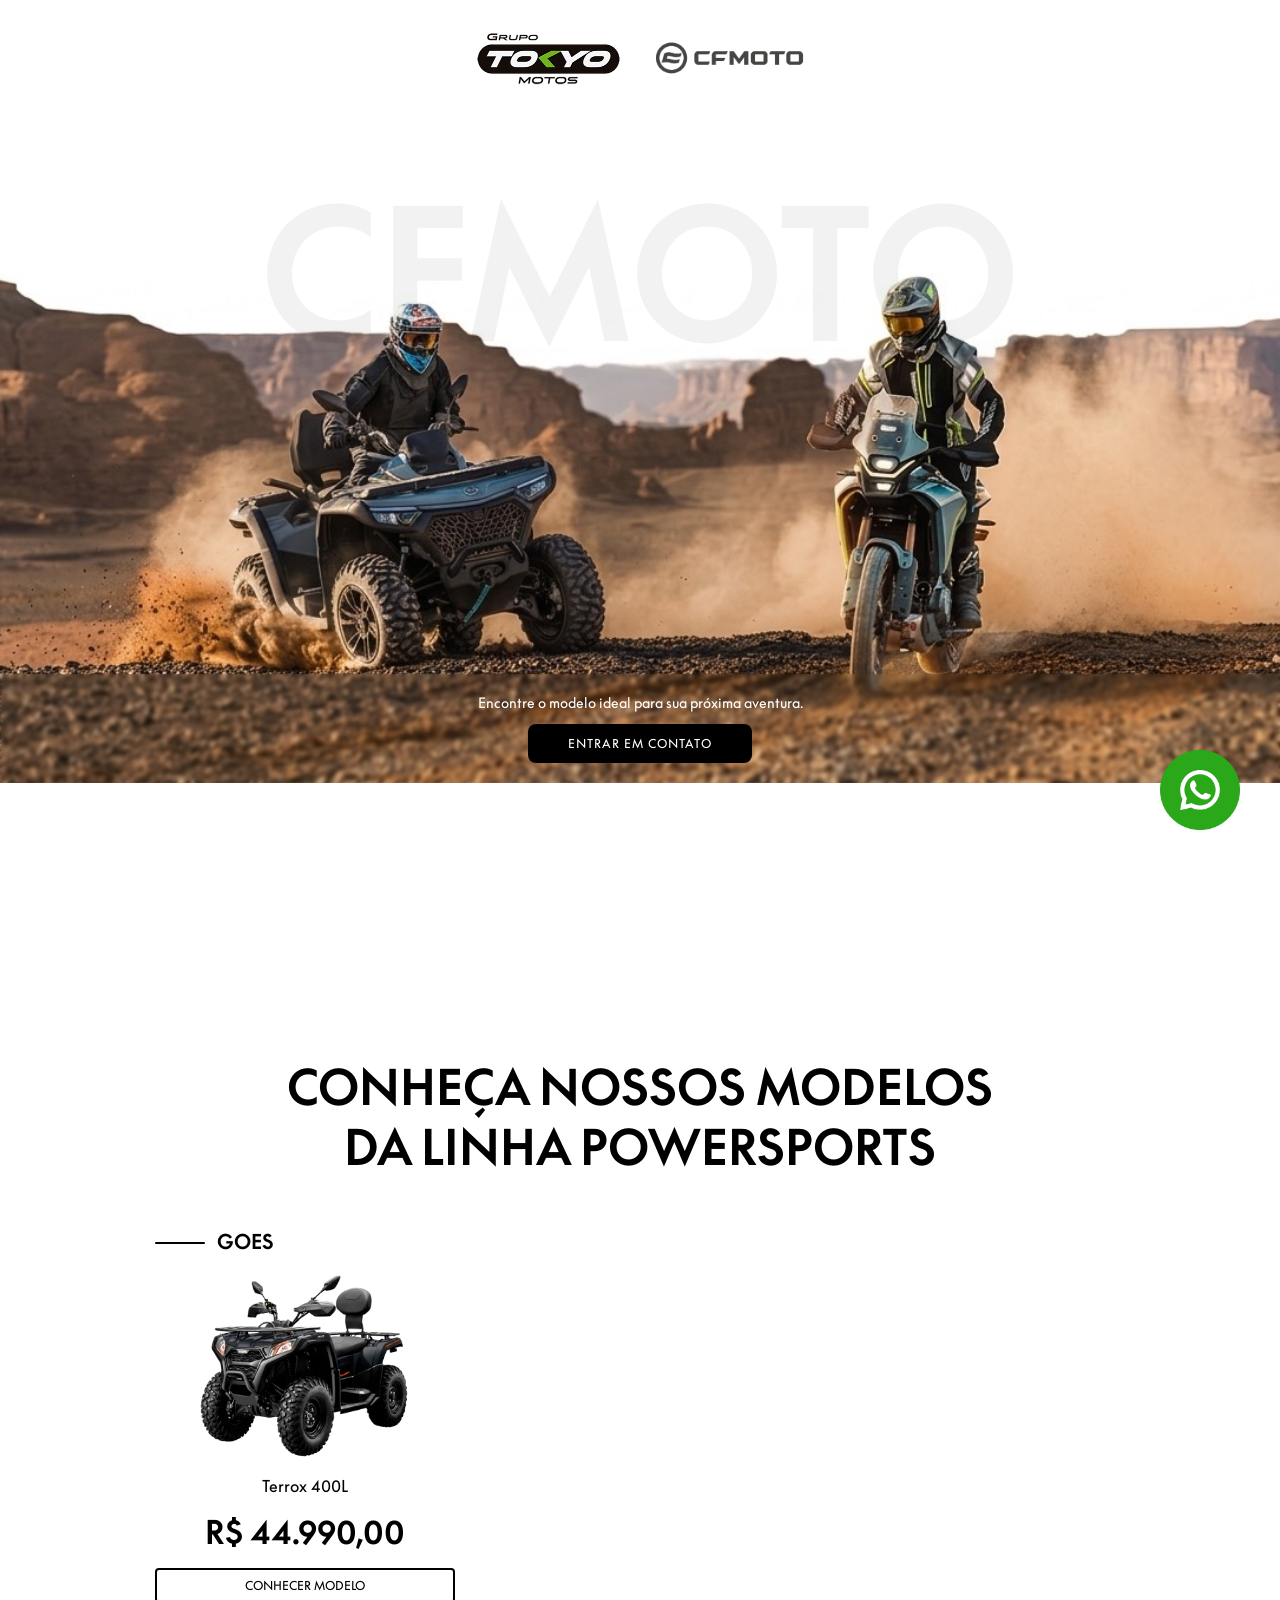
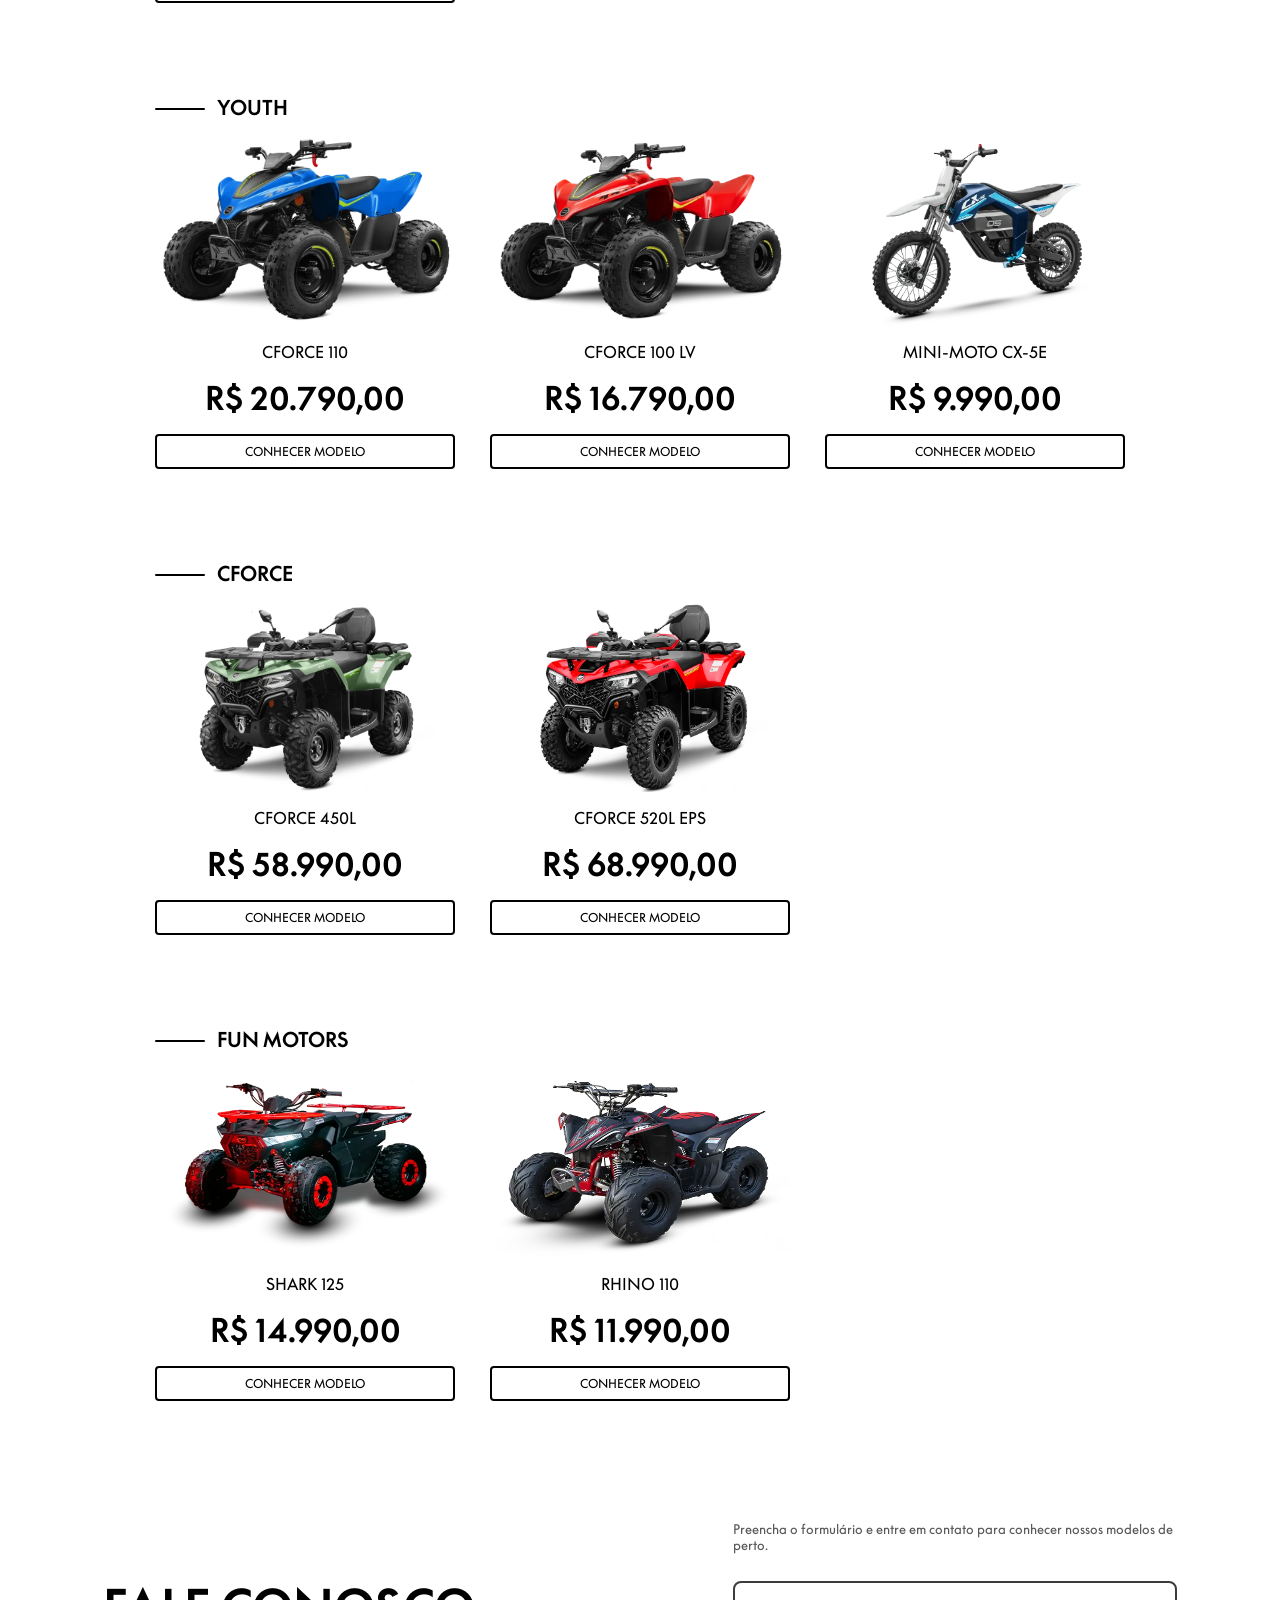
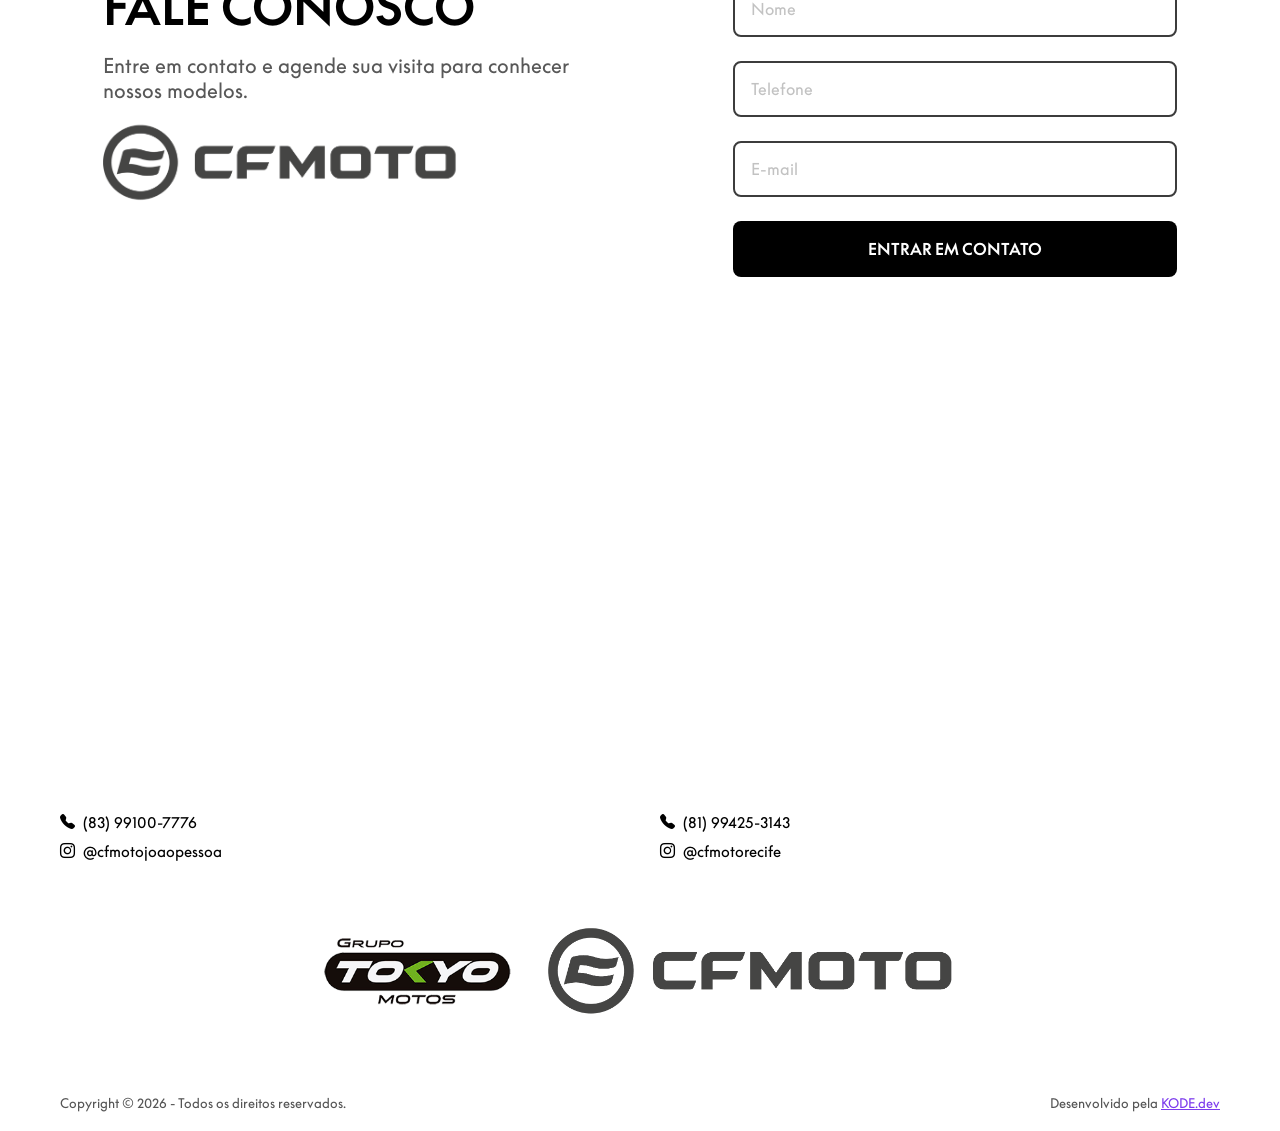
==== index.html @ 8c0ca0eb "fix(section-veiculo): Correção dos id dos veículos no HTML e no JS" ====
<!DOCTYPE html>
<html lang="pt-br">

<head>
  <meta charset="UTF-8">
  <meta name="viewport" content="width=device-width, initial-scale=1.0">
  <title>CFMoto</title>
  
  <link rel="icon" type="image/png" href="assets/favicon/favicon.png">

  <!-- CSS -->
  <link rel="stylesheet" href="css/style.css">

  <!-- Bootstrap Icons -->
  <link rel="stylesheet" href="https://cdn.jsdelivr.net/npm/bootstrap-icons@1.13.1/font/bootstrap-icons.min.css">

  <!-- JS -->
  <script type="module" src="js/index.js" defer></script>
  <script src="https://code.jquery.com/jquery-3.7.1.min.js" defer></script>
  <script src="https://cdnjs.cloudflare.com/ajax/libs/jquery.mask/1.14.16/jquery.mask.min.js" defer></script>
</head>

<body>

  <header class="header">
    <img src="assets/img/logos/grupotokyo-logo.png" alt="Logo do Grupo Tokyo">
    <img src="assets/img/logos/cfmotos-logo.png" alt="Logo da CFMOTO">
  </header>

  <main>
    <!-- Section - Hero -->
    <section class="banner">
      <div class="content">
        <!-- Hero - Titulo -->
        <h1 class="background-text">CFMOTO</h1>

        <!-- Hero - Imagem -->
        <div class="vehicles">
          <img src="assets/img/section-hero/heroBackground.png" alt="Veículos CFMOTO">
        </div>

        <!-- Hero - CTA -->
        <div class="infos">
          <p class="description">Encontre o modelo ideal para sua próxima aventura.</p>

          <a href="#ctt"><button class="btn">ENTRAR EM CONTATO</button></a>
        </div>
      </div>
    </section>

    <!-- Section - Veículos  -->
    <section class="sectionVeiculos">
      <!-- Título da section -->
      <h1 class="sectionVeiculosTitulo">CONHEÇA NOSSOS MODELOS DA LINHA POWERSPORTS</h1>

      <!-- Container com os veículos da section -->
      <div class="veiculosContainer">

        <!-- Modelos - Goes -->
        <div class="veiculosContent">
          <h2 class="sectionVeiculosSubTitulo">Goes</h2>

          <div class="veiculos">
            <!-- Item 1 -->
            <article class="veiculo">
              <img src="assets/img/section-veiculos/modelos-goes/TERROX-400L.png" class="veiculoImg" alt="Modelo terrox 400L">
              <h3>Terrox 400L</h3>
              <p>R$ 44.990,00</p>

              <button class="btn-bordaPreta" data-id="1">Conhecer Modelo</button>
            </article>
          </div>
        </div>

        <!-- Modelos - Youth -->
        <div class="veiculosContent">
          <h2 class="sectionVeiculosSubTitulo">Youth</h2>

          <div class="veiculos">
            <!-- Item 1 -->
            <article class="veiculo">
              <img src="assets/img/section-veiculos/modelos-youth/CFORCE-110.png" class="veiculoImg" alt="Modelo CFORCE 110">
              <h3>CFORCE 110</h3>
              <p>R$ 20.790,00</p>

              <button class="btn-bordaPreta" data-id="2">Conhecer Modelo</button>
            </article>

            <!-- Item 2 -->
            <article class="veiculo">
              <img src="assets/img/section-veiculos/modelos-youth/CFORCE-110LV.png" class="veiculoImg" alt="Modelo CFORCE 110 LV">
              <h3>CFORCE 100 LV</h3>
              <p>R$ 16.790,00</p>

              <button class="btn-bordaPreta" data-id="3">Conhecer Modelo</button>
            </article>

            <!-- Item 3 -->
            <article class="veiculo">
              <img src="assets/img/section-veiculos/modelos-youth/MINI-MOTO-CX-5E.webp" class="veiculoImg" alt="Modelo MINI-MOTO CX-5E">
              <h3>MINI-MOTO CX-5E</h3>
              <p>R$ 9.990,00</p>

              <button class="btn-bordaPreta" data-id="4">Conhecer Modelo</button>
            </article>
          </div>
        </div>

        <!-- Modelos - Cforce -->
        <div class="veiculosContent">
          <h2 class="sectionVeiculosSubTitulo">cforce</h2>

          <div class="veiculos">
            <!-- Item 1 -->
            <article class="veiculo">
              <img src="assets/img/section-veiculos/modelos-cforce/CFORCE-450L.png" class="veiculoImg" alt="Modelo Cforce 450L">
              <h3>CFORCE 450L</h3>
              <p>R$ 58.990,00</p>

              <button class="btn-bordaPreta" data-id="5">Conhecer Modelo</button>
            </article>

            <!-- Item 2 -->
            <article class="veiculo">
              <img src="assets/img/section-veiculos/modelos-cforce/CFORCE-520l.png" class="veiculoImg" alt="Modelo CFORCE 520L EPS">
              <h3>CFORCE 520L EPS</h3>
              <p>R$ 68.990,00</p>

              <button class="btn-bordaPreta" data-id="6">Conhecer Modelo</button>
            </article>
          </div>
        </div>

        <!-- Modelos - Fun Motors -->
        <div class="veiculosContent">
          <h2 class="sectionVeiculosSubTitulo">Fun Motors</h2>

          <div class="veiculos">
            <!-- Item 1 -->
            <article class="veiculo">
              <img src="assets/img/section-veiculos/modelos-funMotors/SHARK-125.png" class="veiculoImg" alt="Modelo Shark 125">
              <h3>SHARK 125</h3>
              <p>R$ 14.990,00</p>

              <button class="btn-bordaPreta" data-id="7">Conhecer Modelo</button>
            </article>

            <!-- Item 2 -->
            <article class="veiculo">
              <img src="assets/img/section-veiculos/modelos-funMotors/RHINO-110.png" class="veiculoImg" alt="Modelo Rhino 110">
              <h3>RHINO 110</h3>
              <p>R$ 11.990,00</p>

              <button class="btn-bordaPreta" data-id="8">Conhecer Modelo</button>
            </article>
          </div>
        </div>
      </div>
    </section>

    <!-- Fundo escurece e aparece o modal -->
    <div id="modalFundoEscuro">
      <!-- Modal -->
      <div class="veiculosModal" role="dialog" aria-modal="true" aria-labelledby="modal-title">
        <!-- Fechar Modal -->
        <i class="modalIconFechar bi bi-x-lg"></i>

        <!-- Nome do modelo -->
        <h1 class="modalTitulo">NOME DO MODELO</h1>

        <!-- Imagem do modelo -->
        <img src="#" class="modalImg" alt="Modelo do veículo">

        <!-- Características do modelo -->
        <div class="modalInformacoes">
          <h2 class="modalSubTitulo">Características do modelo:</h2>
          <p class="modalParagrafo">DESCRIÇÃO DO MODELO</p>
        </div>

        <!-- Destaques do modelo -->
        <div class="modalInformacoes">
          <h2 class="modalSubTitulo">Destaques do modelo:</h2>
          <ul class="modalLista">
            <li class="modalListaItem"><i class="bi bi-check-square"></i>Destaque 1</li>
            <li class="modalListaItem"><i class="bi bi-check-square"></i>Destaque 2</li>
            <li class="modalListaItem"><i class="bi bi-check-square"></i>Destaque 3</li>
          </ul>
        </div>

        <!-- Botão para o whatsapp -->
        <button class="btn-bordaAzulCiano">fiquei interessado !!</button>
      </div>
    </div>

    <!-- Section - Contato -->
    <section class="contato" id="ctt">
      <div class="contato-informacoes">
        <h2>FALE CONOSCO</h2>
        <p>Entre em contato e agende sua visita para conhecer nossos modelos.</p>
        <img src="assets/img/logos/cfmotos-logo.png" alt="Logo-Cfmoto">
      </div>
      <div class="formulario-contato">
        <p>Preencha o formulário e entre em contato para conhecer nossos modelos de perto.</p>
        <form action="">
          <input type="text" name="nome" id="nome" minlength="5" maxlength="40" placeholder="Nome" required>
          <input type="text" name="telefone" id="telefone" minlength="15" maxlength="15" placeholder="Telefone" required>
          <input type="email" name="email" id="email" placeholder="E-mail" required>
          <button>ENTRAR EM CONTATO</button>
        </form>
      </div>
    </section>
  </main>

  <footer class="footer">
    <a href="https://wa.me/5581994253143?text=Olá!%20Vim%20pelo%20site%20e%20tenho%20interesse%20em%20um%20modelo.%20Poderia%20me%20passar%20mais%20detalhes%20e%20valores%3F" target="_blank"><img src="assets/icons/whatsapp.png" class="whatsappFlutuante" alt="Fale conosco pelo WhatsApp"></a>

    <!-- Mapas + Contatos -->
    <div class="maps-row">
      <!-- Unidade João Pessoa -->
      <div class="map-block">
        <div class="map-img">
          <iframe src="https://www.google.com/maps/embed?pb=!1m18!1m12!1m3!1d3959.0042202886775!2d-34.8732002!3d-7.125506199999999!2m3!1f0!2f0!3f0!3m2!1i1024!2i768!4f13.1!3m3!1m2!1s0x7ace936b4447abb%3A0x93edf8cb0f0692ea!2sCFMOTO%20Jo%C3%A3o%20Pessoa%20%7C%20Grupo%20Tokyo!5e0!3m2!1spt-BR!2sbr!4v1777389022414!5m2!1spt-BR!2sbr" width="600" height="450" style="border: 0" allowfullscreen="" loading="lazy" referrerpolicy="no-referrer-when-downgrade">
          </iframe>
        </div>

        <!-- Informações -->
        <div class="contact-info">
          <!-- Informação - Número de contato -->
          <div class="contact-row">
            <a href="tel:+5583991007776" class="info-link">
              <i class="bi bi-telephone-fill"></i>
              <span>(83) 99100-7776</span>
            </a>
          </div>

          <!-- Informação - Instagram -->
          <div class="contact-row">
            <a href="https://www.instagram.com/cfmotojoaopessoa/" class="info-link" target="_blank" rel="noopener noreferrer">
              <i class="bi bi-instagram"></i>
              <span>@cfmotojoaopessoa</span>
            </a>
          </div>
        </div>
      </div>

      <!-- Unidade Recife -->
      <div class="map-block">
        <div class="map-img">
          <iframe src="https://www.google.com/maps/embed?pb=!1m18!1m12!1m3!1d3949.8602846519316!2d-34.91301370000001!3d-8.1157051!2m3!1f0!2f0!3f0!3m2!1i1024!2i768!4f13.1!3m3!1m2!1s0x7ab1f0f5ad14b39%3A0xee27e87b3033fa5d!2sCFMOTO%20Recife%20%7C%20Grupo%20Tokyo!5e0!3m2!1spt-BR!2sbr!4v1777389077934!5m2!1spt-BR!2sbr" width="600" height="450" style="border: 0" allowfullscreen="" loading="lazy" referrerpolicy="no-referrer-when-downgrade">
          </iframe>
        </div>

        <!-- Informações -->
        <div class="contact-info">
          <!-- Informação - Número de contato -->
          <div class="contact-row">
            <a href="tel:+558199425-3143" class="info-link">
              <i class="bi bi-telephone-fill"></i>
              <span>(81) 99425-3143</span>
            </a>
          </div>

          <!-- Informação - Instagram -->
          <div class="contact-row">
            <a href="https://www.instagram.com/cfmotorecife/" class="info-link" target="_blank" rel="noopener noreferrer">
              <i class="bi bi-instagram"></i>
              <span>@cfmotorecife</span>
            </a>
          </div>
        </div>
      </div>
    </div>

    <div class="logo-top">
      <a href=""><img src="assets/img/logos/grupotokyo-logo.png" alt="GRUPO TOKYO"></a>

      <a href="#"><img src="assets/img/logos/cfmotos-logo.png" alt="CFMOTO" /></a>
    </div>

    <!-- Barra inferior -->
    <div class="bottom-bar">
      <span class="copyright">Copyright © 2026 - Todos os direitos reservados.</span>
      <div class="kode-wrapper">
        <p class="kode-text">
          Desenvolvido pela
          <a href="https://www.instagram.com/kodeweb.dev/" class="kode-link" target="_blank">
            KODE.dev
          </a>
        </p>
      </div>
    </div>
  </footer>
</body>

</html>
---- css/style.css ----
@import url('arquivoBase.css');

/* CSS - Home */
@import url(home/cssNav/header.css);
@import url(home/cssNav/headerResponsivo.css);
@import url(home/cssHero/hero.css);
@import url(home/cssHero/heroResponsivo.css);
@import url(home/cssVeiculos/defaultVeiculos.css);
@import url(home/cssVeiculos/responsividadeVeiculos.css);
@import url(home/CssSectionContato/defaultSectionContato.css);
@import url(home/cssFooter/defaultFooter.css);
@import url(home/cssFooter/responsividadeFooter.css);
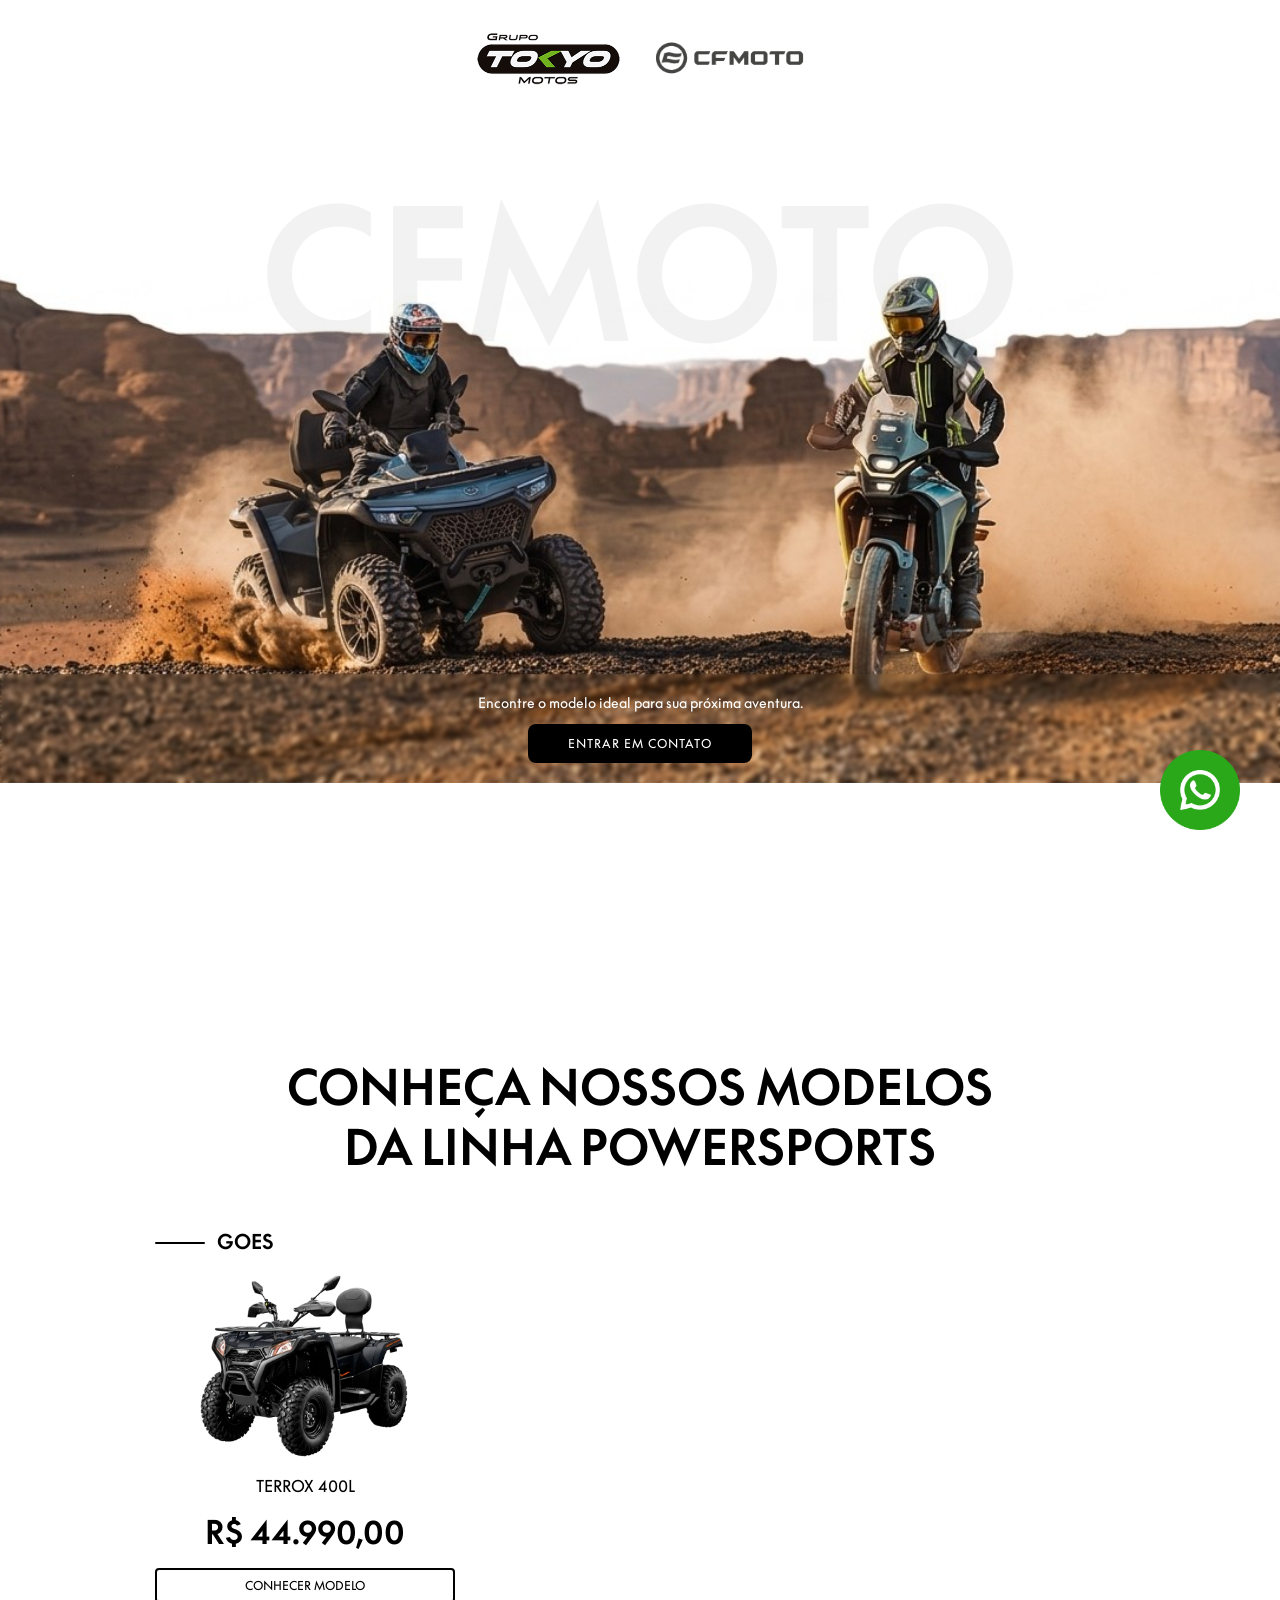
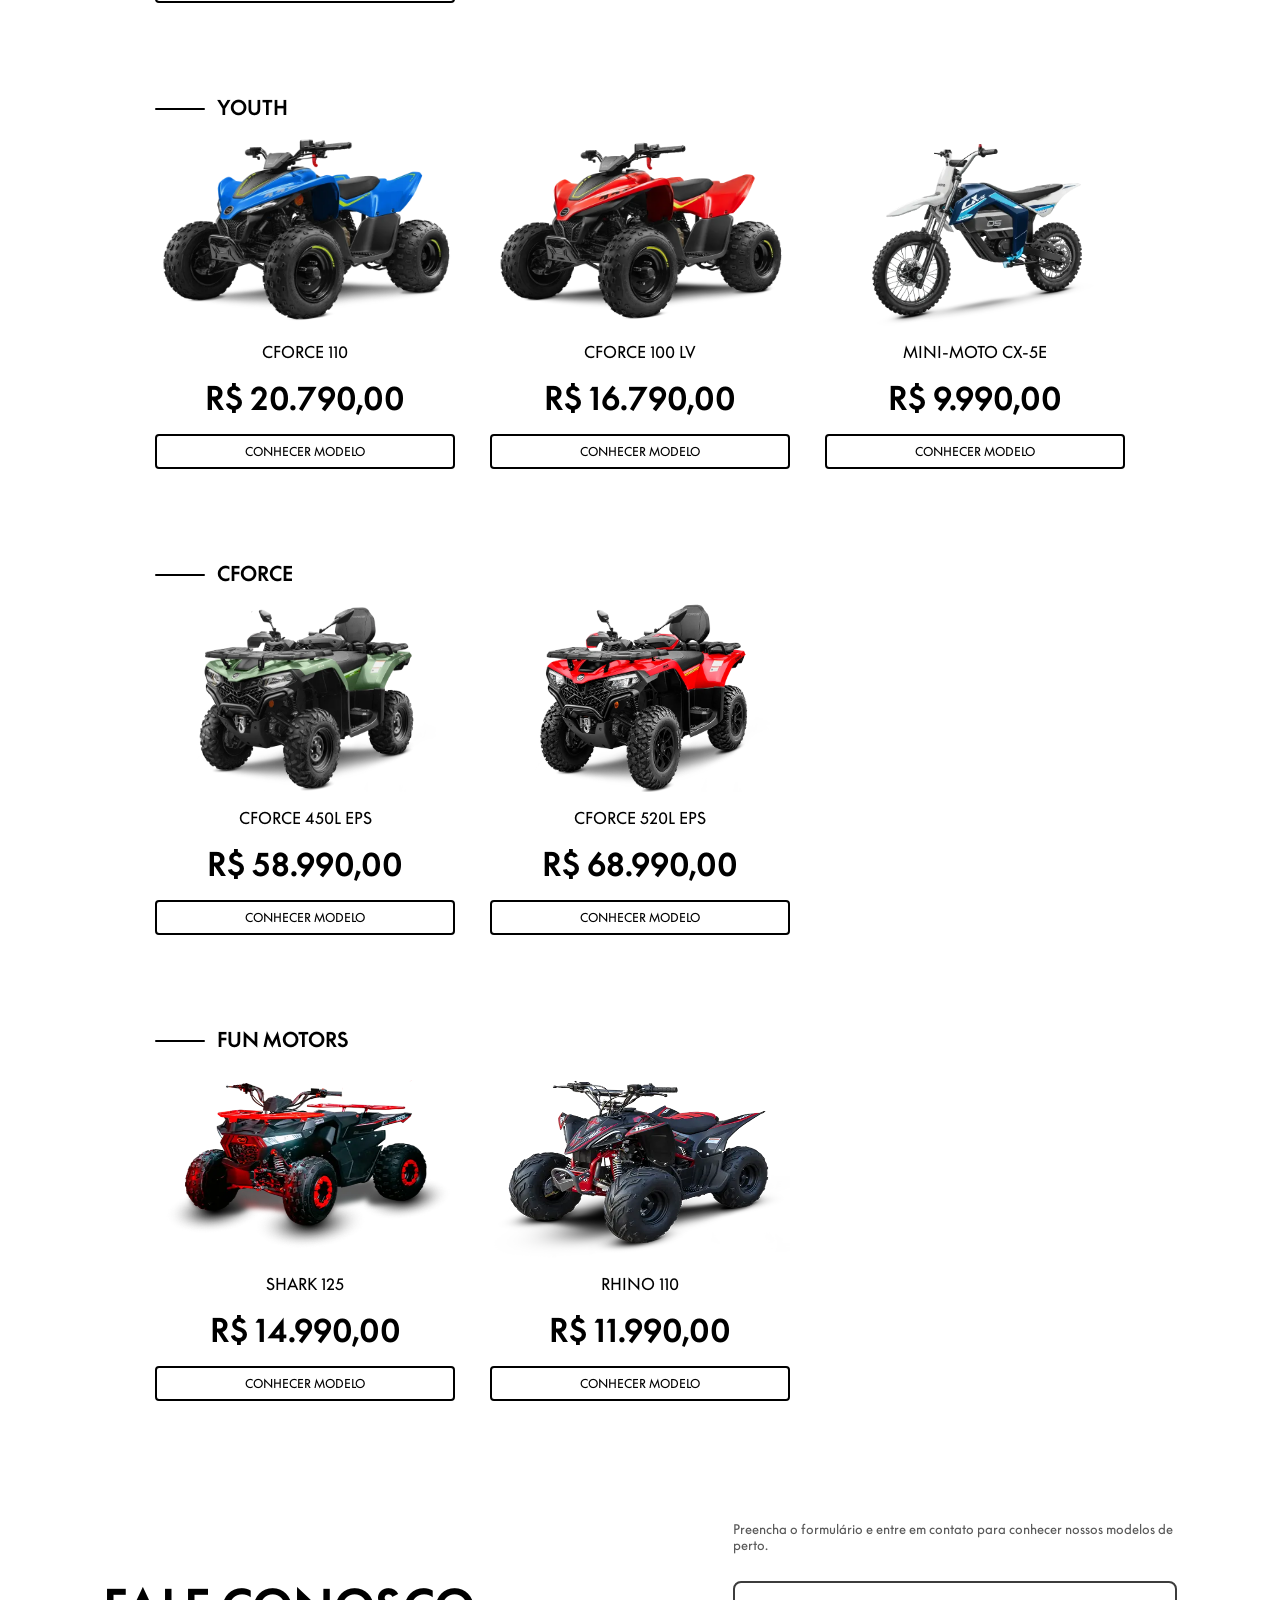
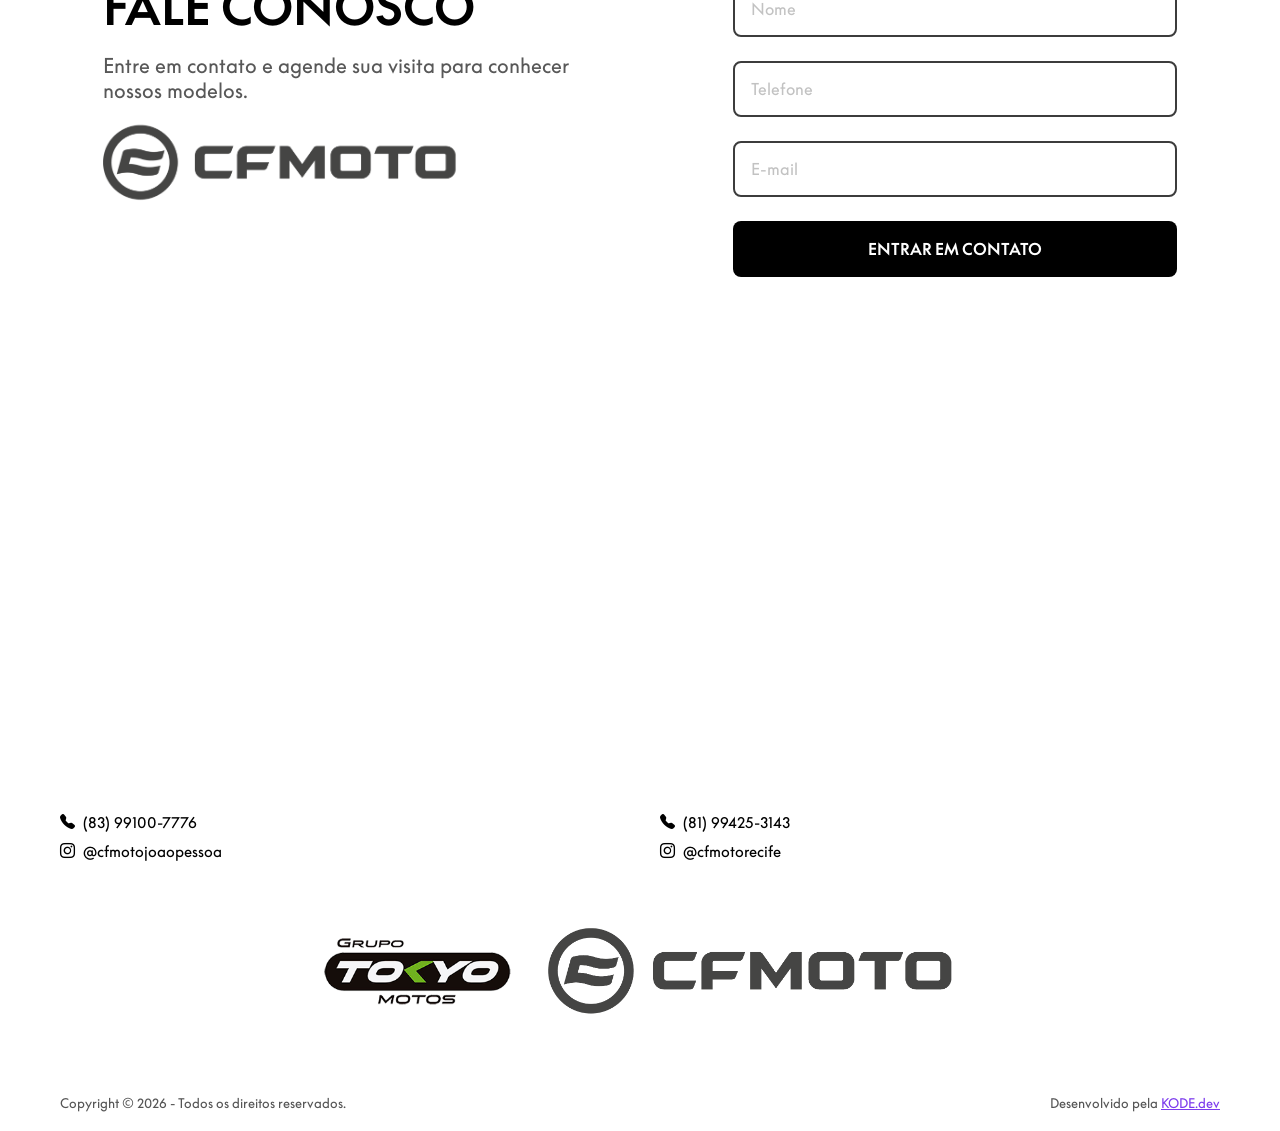
==== commit dcaa4f3a: "refactor(section-veiculos): Remoção dos dados dos veículos do HTML - Agora está puxando do objeto do" ====
--- a/index.html
+++ b/index.html
@@ -61,11 +61,11 @@
           <h2 class="sectionVeiculosSubTitulo">Goes</h2>
 
           <div class="veiculos">
-            <!-- Item 1 -->
-            <article class="veiculo">
-              <img src="assets/img/section-veiculos/modelos-goes/TERROX-400L.png" class="veiculoImg" alt="Modelo terrox 400L">
-              <h3>Terrox 400L</h3>
-              <p>R$ 44.990,00</p>
+            <!-- Veículo - TERROX 400L -->
+            <article class="veiculo">
+              <img src="#" class="veiculoImg" alt="#">
+              <h3></h3>
+              <p></p>
 
               <button class="btn-bordaPreta" data-id="1">Conhecer Modelo</button>
             </article>
@@ -77,29 +77,29 @@
           <h2 class="sectionVeiculosSubTitulo">Youth</h2>
 
           <div class="veiculos">
-            <!-- Item 1 -->
+            <!-- Veículo - CFORCE 110 -->
             <article class="veiculo">
               <img src="assets/img/section-veiculos/modelos-youth/CFORCE-110.png" class="veiculoImg" alt="Modelo CFORCE 110">
-              <h3>CFORCE 110</h3>
-              <p>R$ 20.790,00</p>
+              <h3></h3>
+              <p></p>
 
               <button class="btn-bordaPreta" data-id="2">Conhecer Modelo</button>
             </article>
 
-            <!-- Item 2 -->
+            <!-- Veículo - CFORCE 100 LV -->
             <article class="veiculo">
               <img src="assets/img/section-veiculos/modelos-youth/CFORCE-110LV.png" class="veiculoImg" alt="Modelo CFORCE 110 LV">
-              <h3>CFORCE 100 LV</h3>
-              <p>R$ 16.790,00</p>
+              <h3></h3>
+              <p></p>
 
               <button class="btn-bordaPreta" data-id="3">Conhecer Modelo</button>
             </article>
 
-            <!-- Item 3 -->
+            <!-- Veículo - MINI-MOTO CX-5E -->
             <article class="veiculo">
               <img src="assets/img/section-veiculos/modelos-youth/MINI-MOTO-CX-5E.webp" class="veiculoImg" alt="Modelo MINI-MOTO CX-5E">
-              <h3>MINI-MOTO CX-5E</h3>
-              <p>R$ 9.990,00</p>
+              <h3></h3>
+              <p></p>
 
               <button class="btn-bordaPreta" data-id="4">Conhecer Modelo</button>
             </article>
@@ -111,20 +111,20 @@
           <h2 class="sectionVeiculosSubTitulo">cforce</h2>
 
           <div class="veiculos">
-            <!-- Item 1 -->
+            <!-- Veículo - CFORCE 450L -->
             <article class="veiculo">
               <img src="assets/img/section-veiculos/modelos-cforce/CFORCE-450L.png" class="veiculoImg" alt="Modelo Cforce 450L">
-              <h3>CFORCE 450L</h3>
-              <p>R$ 58.990,00</p>
+              <h3></h3>
+              <p></p>
 
               <button class="btn-bordaPreta" data-id="5">Conhecer Modelo</button>
             </article>
 
-            <!-- Item 2 -->
+            <!-- Veículo - CFORCE 520L EPS -->
             <article class="veiculo">
               <img src="assets/img/section-veiculos/modelos-cforce/CFORCE-520l.png" class="veiculoImg" alt="Modelo CFORCE 520L EPS">
-              <h3>CFORCE 520L EPS</h3>
-              <p>R$ 68.990,00</p>
+              <h3></h3>
+              <p></p>
 
               <button class="btn-bordaPreta" data-id="6">Conhecer Modelo</button>
             </article>
@@ -136,20 +136,20 @@
           <h2 class="sectionVeiculosSubTitulo">Fun Motors</h2>
 
           <div class="veiculos">
-            <!-- Item 1 -->
+            <!-- Veículo - SHARK 125 -->
             <article class="veiculo">
               <img src="assets/img/section-veiculos/modelos-funMotors/SHARK-125.png" class="veiculoImg" alt="Modelo Shark 125">
-              <h3>SHARK 125</h3>
-              <p>R$ 14.990,00</p>
+              <h3></h3>
+              <p></p>
 
               <button class="btn-bordaPreta" data-id="7">Conhecer Modelo</button>
             </article>
 
-            <!-- Item 2 -->
+            <!-- Veículo - RHINO 110 -->
             <article class="veiculo">
               <img src="assets/img/section-veiculos/modelos-funMotors/RHINO-110.png" class="veiculoImg" alt="Modelo Rhino 110">
-              <h3>RHINO 110</h3>
-              <p>R$ 11.990,00</p>
+              <h3></h3>
+              <p></p>
 
               <button class="btn-bordaPreta" data-id="8">Conhecer Modelo</button>
             </article>
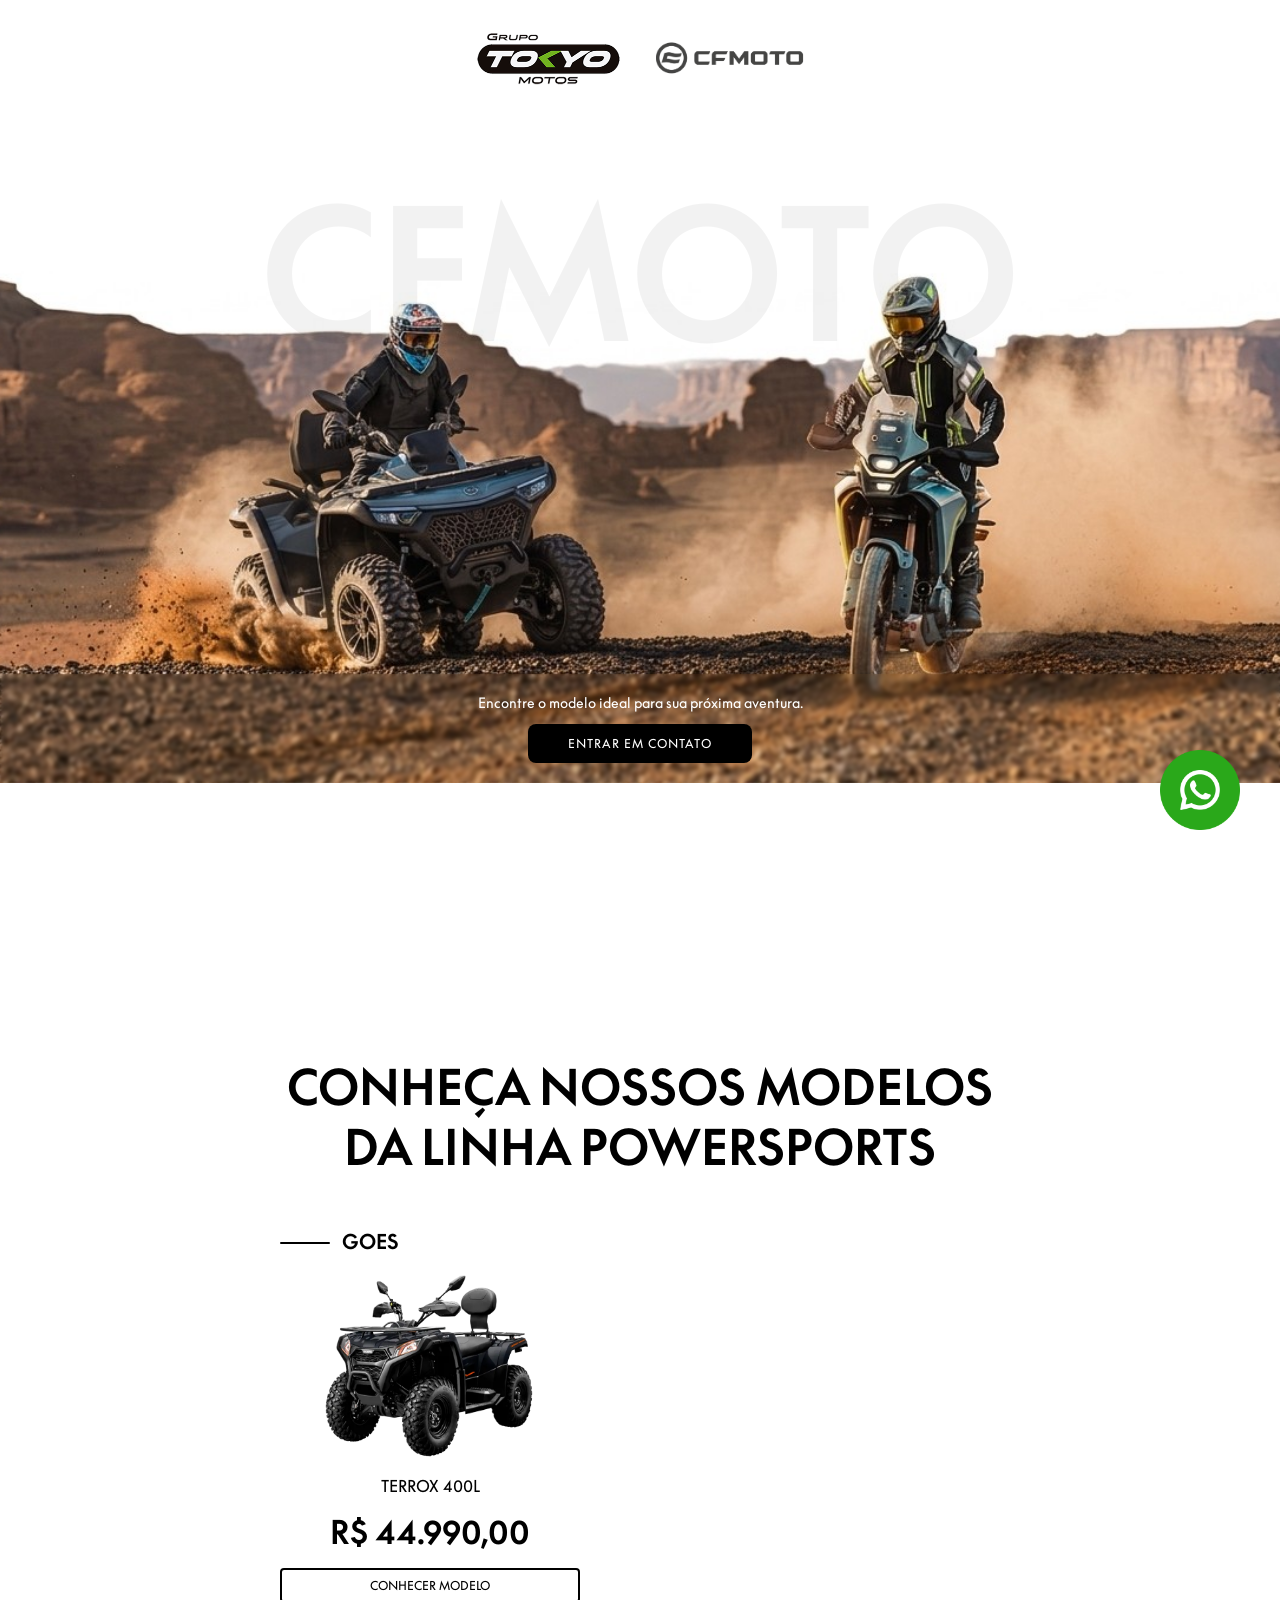
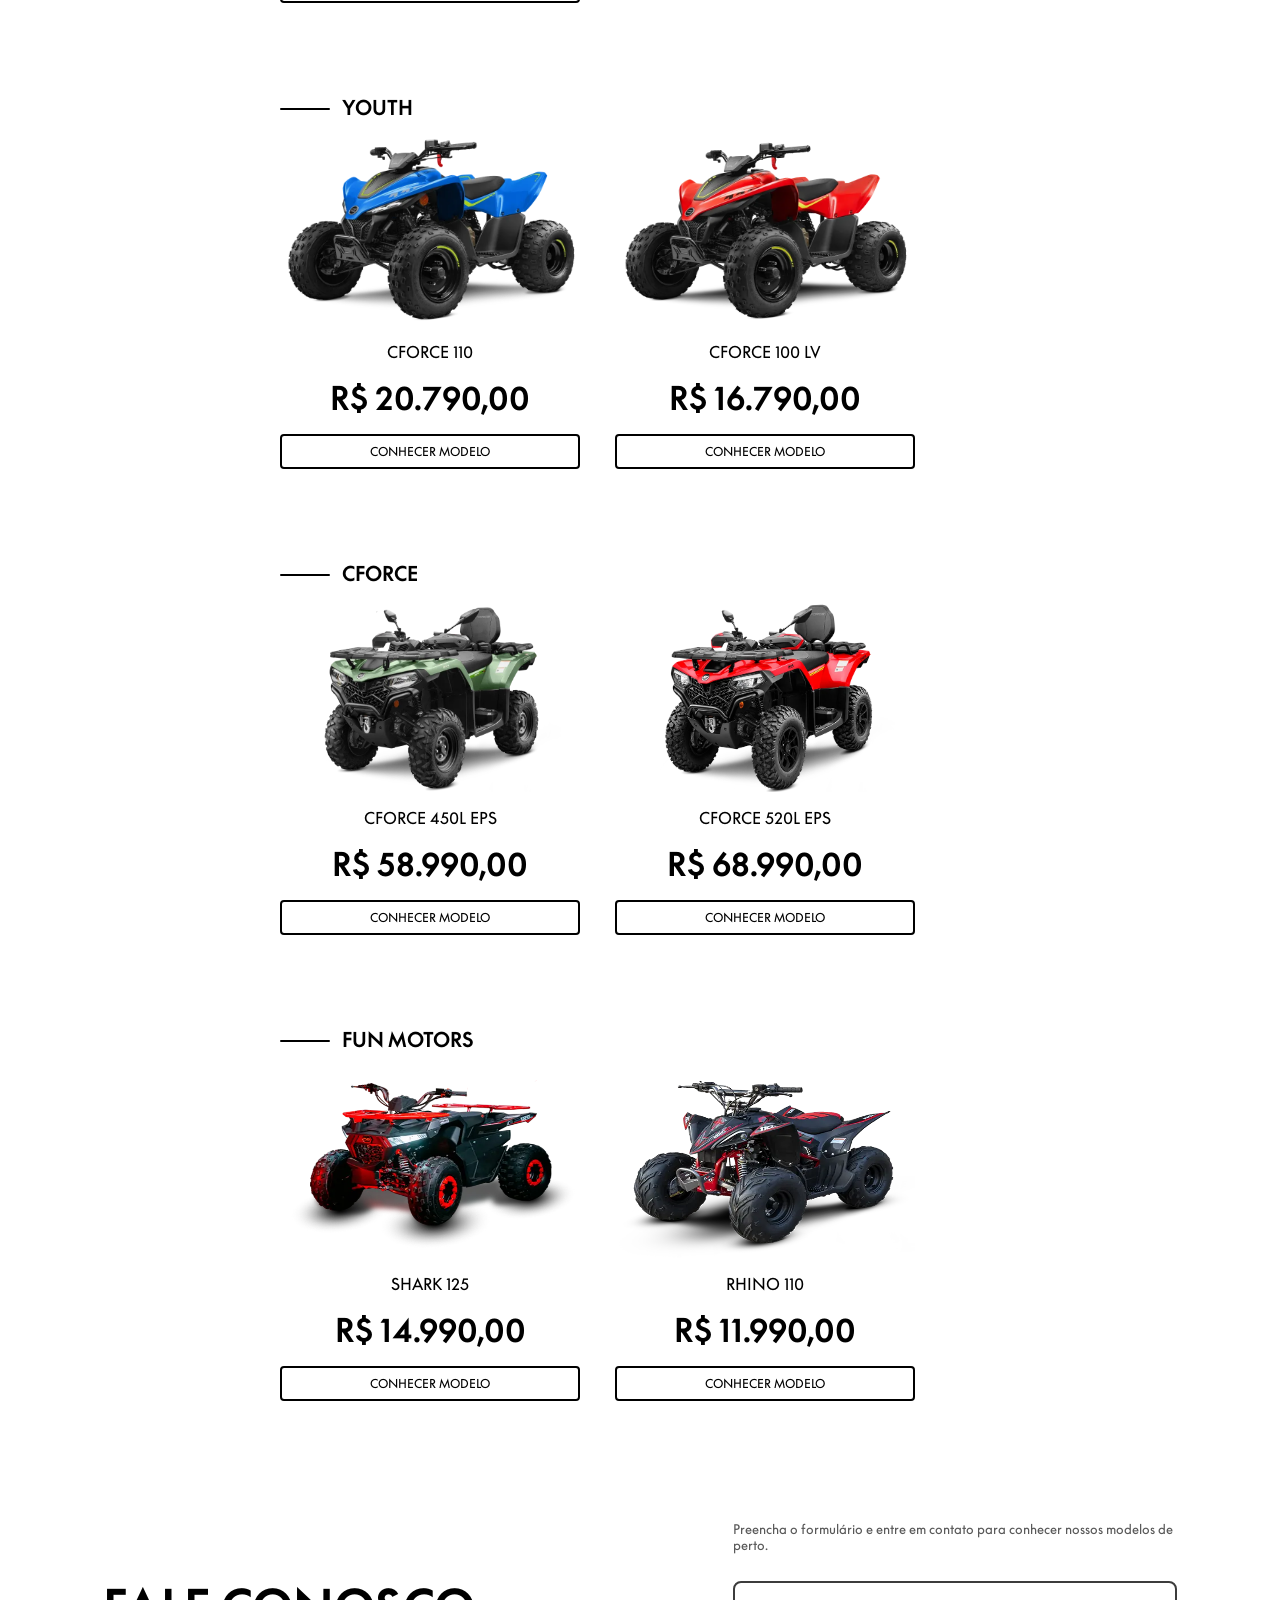
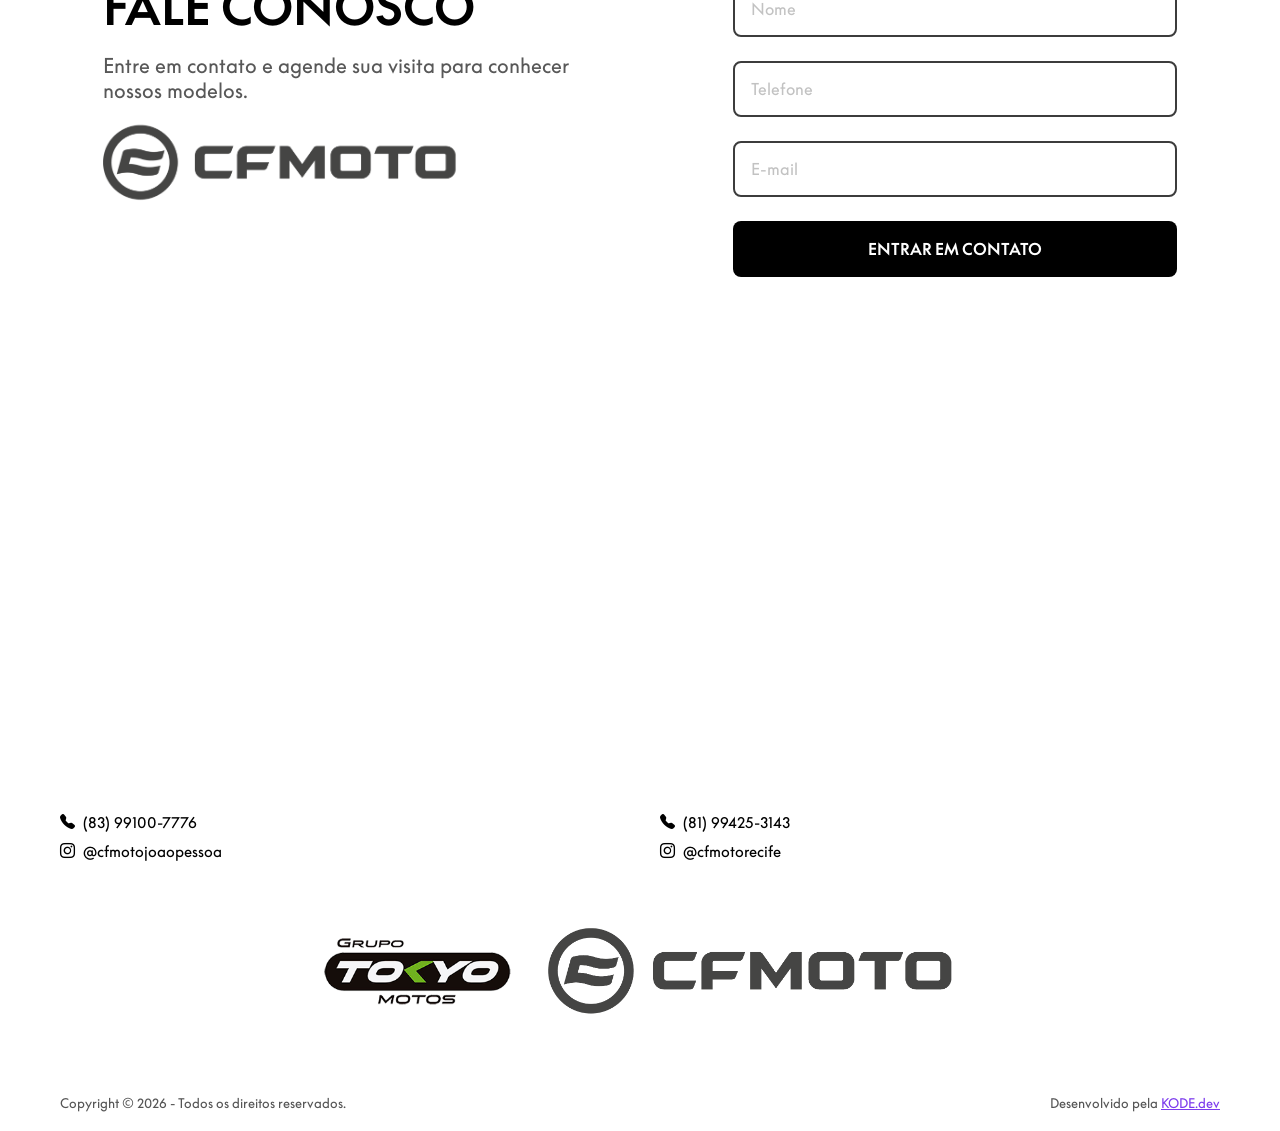
==== commit 888929e3: "feat(section-veiculos): Remoção do veículo que foi vendido" ====
--- a/index.html
+++ b/index.html
@@ -94,64 +94,55 @@
 
               <button class="btn-bordaPreta" data-id="3">Conhecer Modelo</button>
             </article>
-
-            <!-- Veículo - MINI-MOTO CX-5E -->
-            <article class="veiculo">
-              <img src="assets/img/section-veiculos/modelos-youth/MINI-MOTO-CX-5E.webp" class="veiculoImg" alt="Modelo MINI-MOTO CX-5E">
+          </div>
+        </div>
+
+        <!-- Modelos - Cforce -->
+        <div class="veiculosContent">
+          <h2 class="sectionVeiculosSubTitulo">cforce</h2>
+
+          <div class="veiculos">
+            <!-- Veículo - CFORCE 450L -->
+            <article class="veiculo">
+              <img src="assets/img/section-veiculos/modelos-cforce/CFORCE-450L.png" class="veiculoImg" alt="Modelo Cforce 450L">
               <h3></h3>
               <p></p>
 
               <button class="btn-bordaPreta" data-id="4">Conhecer Modelo</button>
             </article>
-          </div>
-        </div>
-
-        <!-- Modelos - Cforce -->
-        <div class="veiculosContent">
-          <h2 class="sectionVeiculosSubTitulo">cforce</h2>
-
-          <div class="veiculos">
-            <!-- Veículo - CFORCE 450L -->
-            <article class="veiculo">
-              <img src="assets/img/section-veiculos/modelos-cforce/CFORCE-450L.png" class="veiculoImg" alt="Modelo Cforce 450L">
+
+            <!-- Veículo - CFORCE 520L EPS -->
+            <article class="veiculo">
+              <img src="assets/img/section-veiculos/modelos-cforce/CFORCE-520l.png" class="veiculoImg" alt="Modelo CFORCE 520L EPS">
               <h3></h3>
               <p></p>
 
               <button class="btn-bordaPreta" data-id="5">Conhecer Modelo</button>
             </article>
-
-            <!-- Veículo - CFORCE 520L EPS -->
-            <article class="veiculo">
-              <img src="assets/img/section-veiculos/modelos-cforce/CFORCE-520l.png" class="veiculoImg" alt="Modelo CFORCE 520L EPS">
+          </div>
+        </div>
+
+        <!-- Modelos - Fun Motors -->
+        <div class="veiculosContent">
+          <h2 class="sectionVeiculosSubTitulo">Fun Motors</h2>
+
+          <div class="veiculos">
+            <!-- Veículo - SHARK 125 -->
+            <article class="veiculo">
+              <img src="assets/img/section-veiculos/modelos-funMotors/SHARK-125.png" class="veiculoImg" alt="Modelo Shark 125">
               <h3></h3>
               <p></p>
 
               <button class="btn-bordaPreta" data-id="6">Conhecer Modelo</button>
             </article>
-          </div>
-        </div>
-
-        <!-- Modelos - Fun Motors -->
-        <div class="veiculosContent">
-          <h2 class="sectionVeiculosSubTitulo">Fun Motors</h2>
-
-          <div class="veiculos">
-            <!-- Veículo - SHARK 125 -->
-            <article class="veiculo">
-              <img src="assets/img/section-veiculos/modelos-funMotors/SHARK-125.png" class="veiculoImg" alt="Modelo Shark 125">
+
+            <!-- Veículo - RHINO 110 -->
+            <article class="veiculo">
+              <img src="assets/img/section-veiculos/modelos-funMotors/RHINO-110.png" class="veiculoImg" alt="Modelo Rhino 110">
               <h3></h3>
               <p></p>
 
               <button class="btn-bordaPreta" data-id="7">Conhecer Modelo</button>
-            </article>
-
-            <!-- Veículo - RHINO 110 -->
-            <article class="veiculo">
-              <img src="assets/img/section-veiculos/modelos-funMotors/RHINO-110.png" class="veiculoImg" alt="Modelo Rhino 110">
-              <h3></h3>
-              <p></p>
-
-              <button class="btn-bordaPreta" data-id="8">Conhecer Modelo</button>
             </article>
           </div>
         </div>
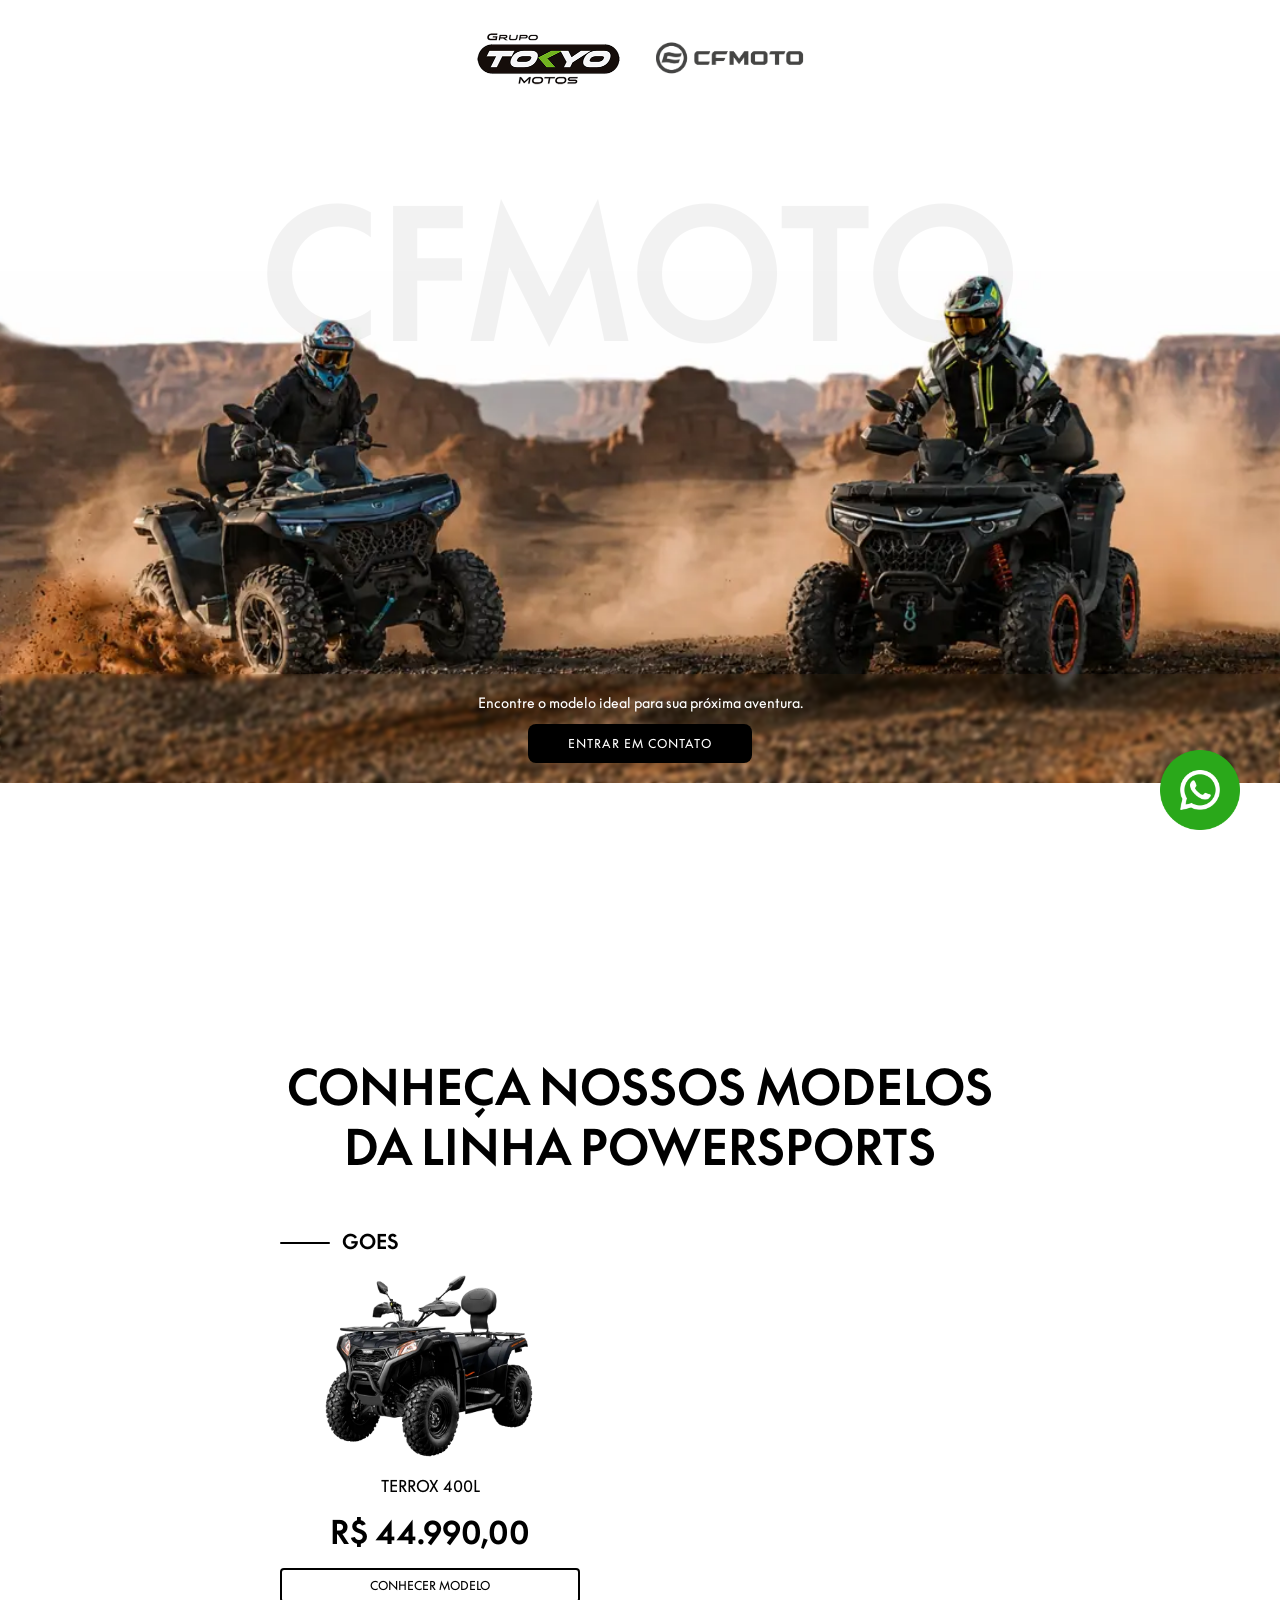
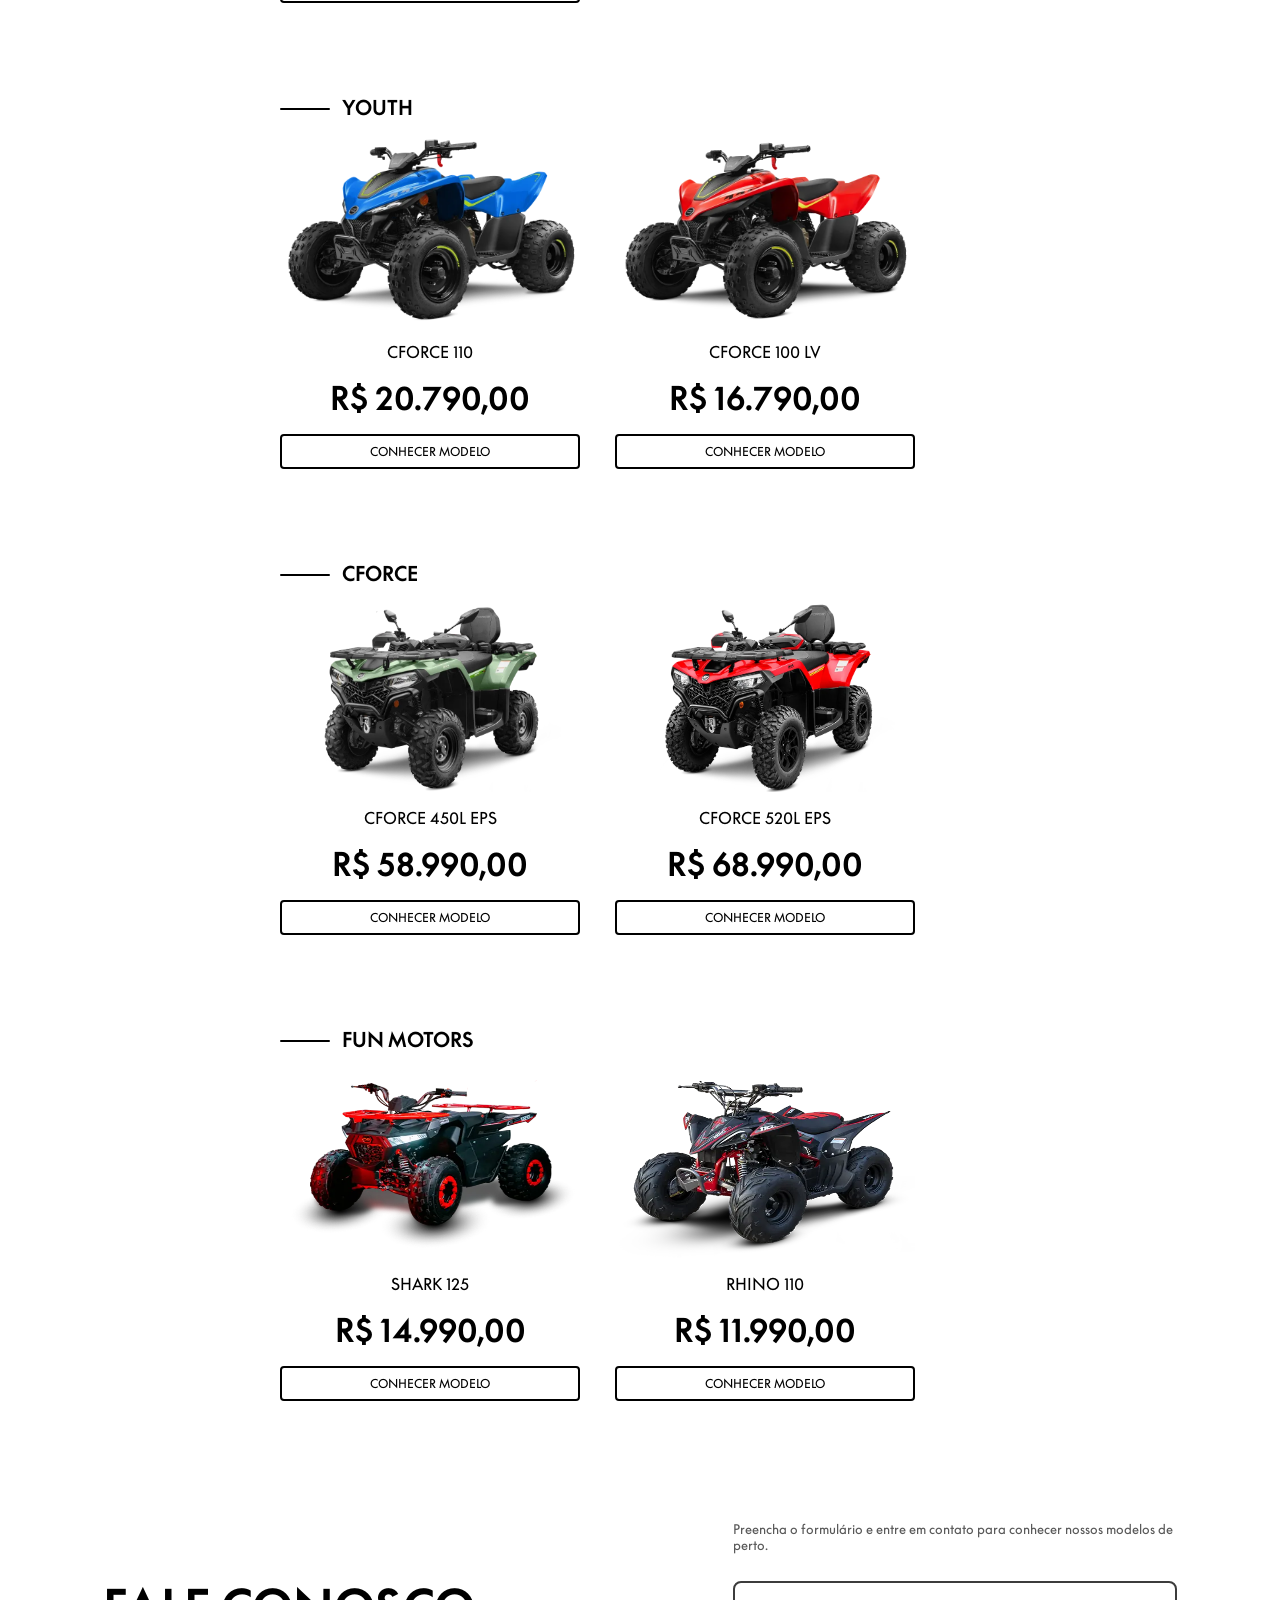
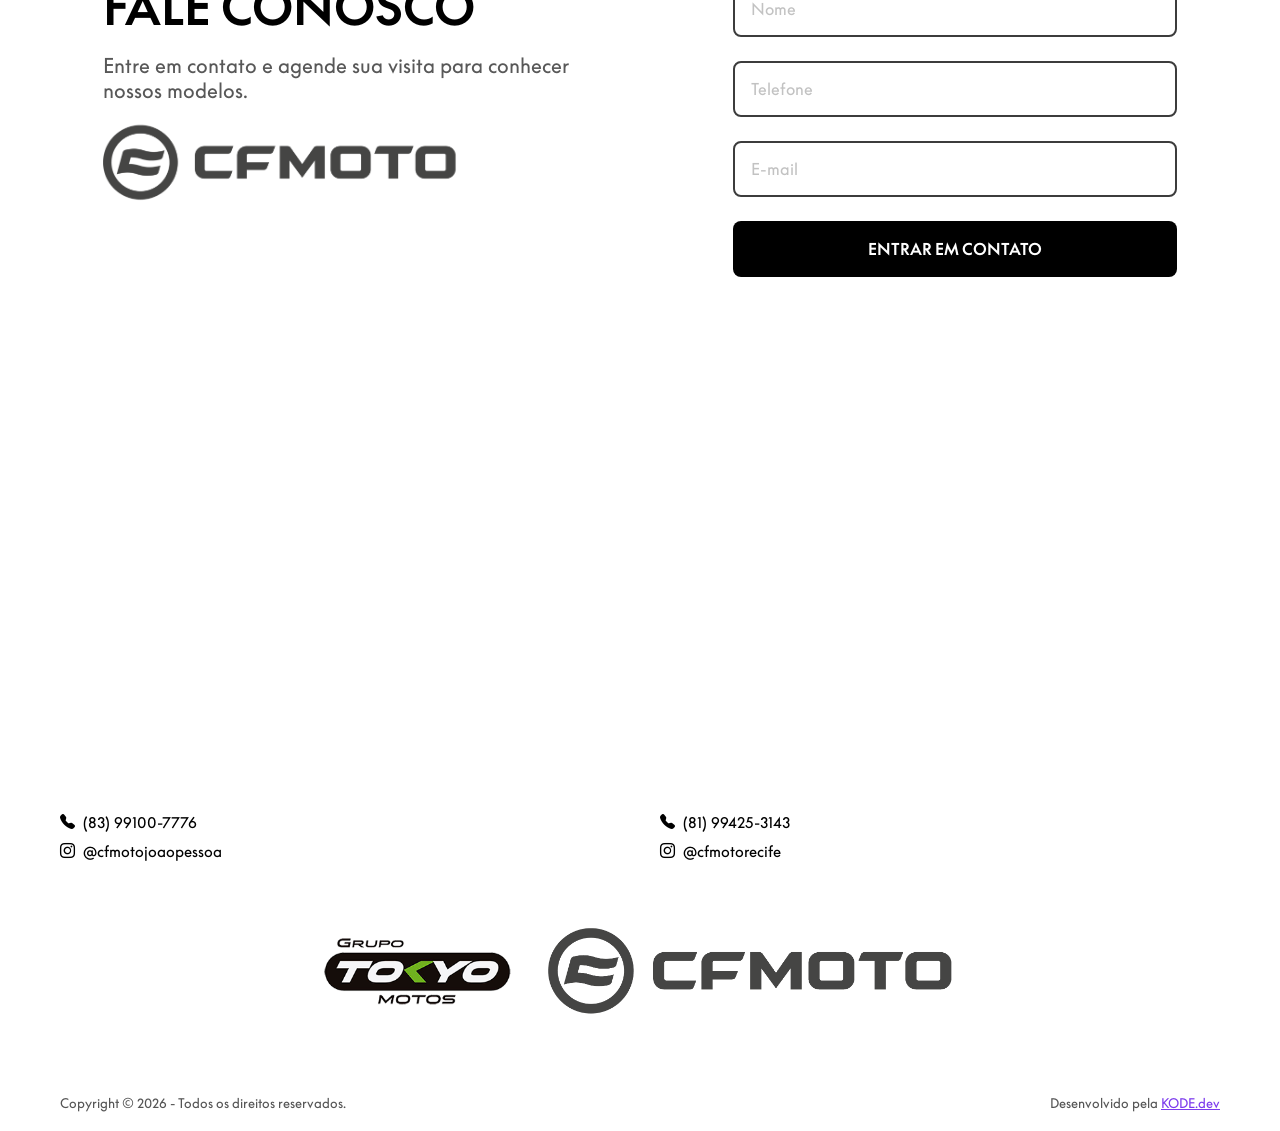
==== commit 7512653c: "chore(assets): Troca a foto da hero" ====
--- a/index.html
+++ b/index.html
@@ -36,7 +36,7 @@
 
         <!-- Hero - Imagem -->
         <div class="vehicles">
-          <img src="assets/img/section-hero/heroBackground.png" alt="Veículos CFMOTO">
+          <img src="assets/img/section-hero/heroBackground.webp" alt="Veículos CFMOTO">
         </div>
 
         <!-- Hero - CTA -->
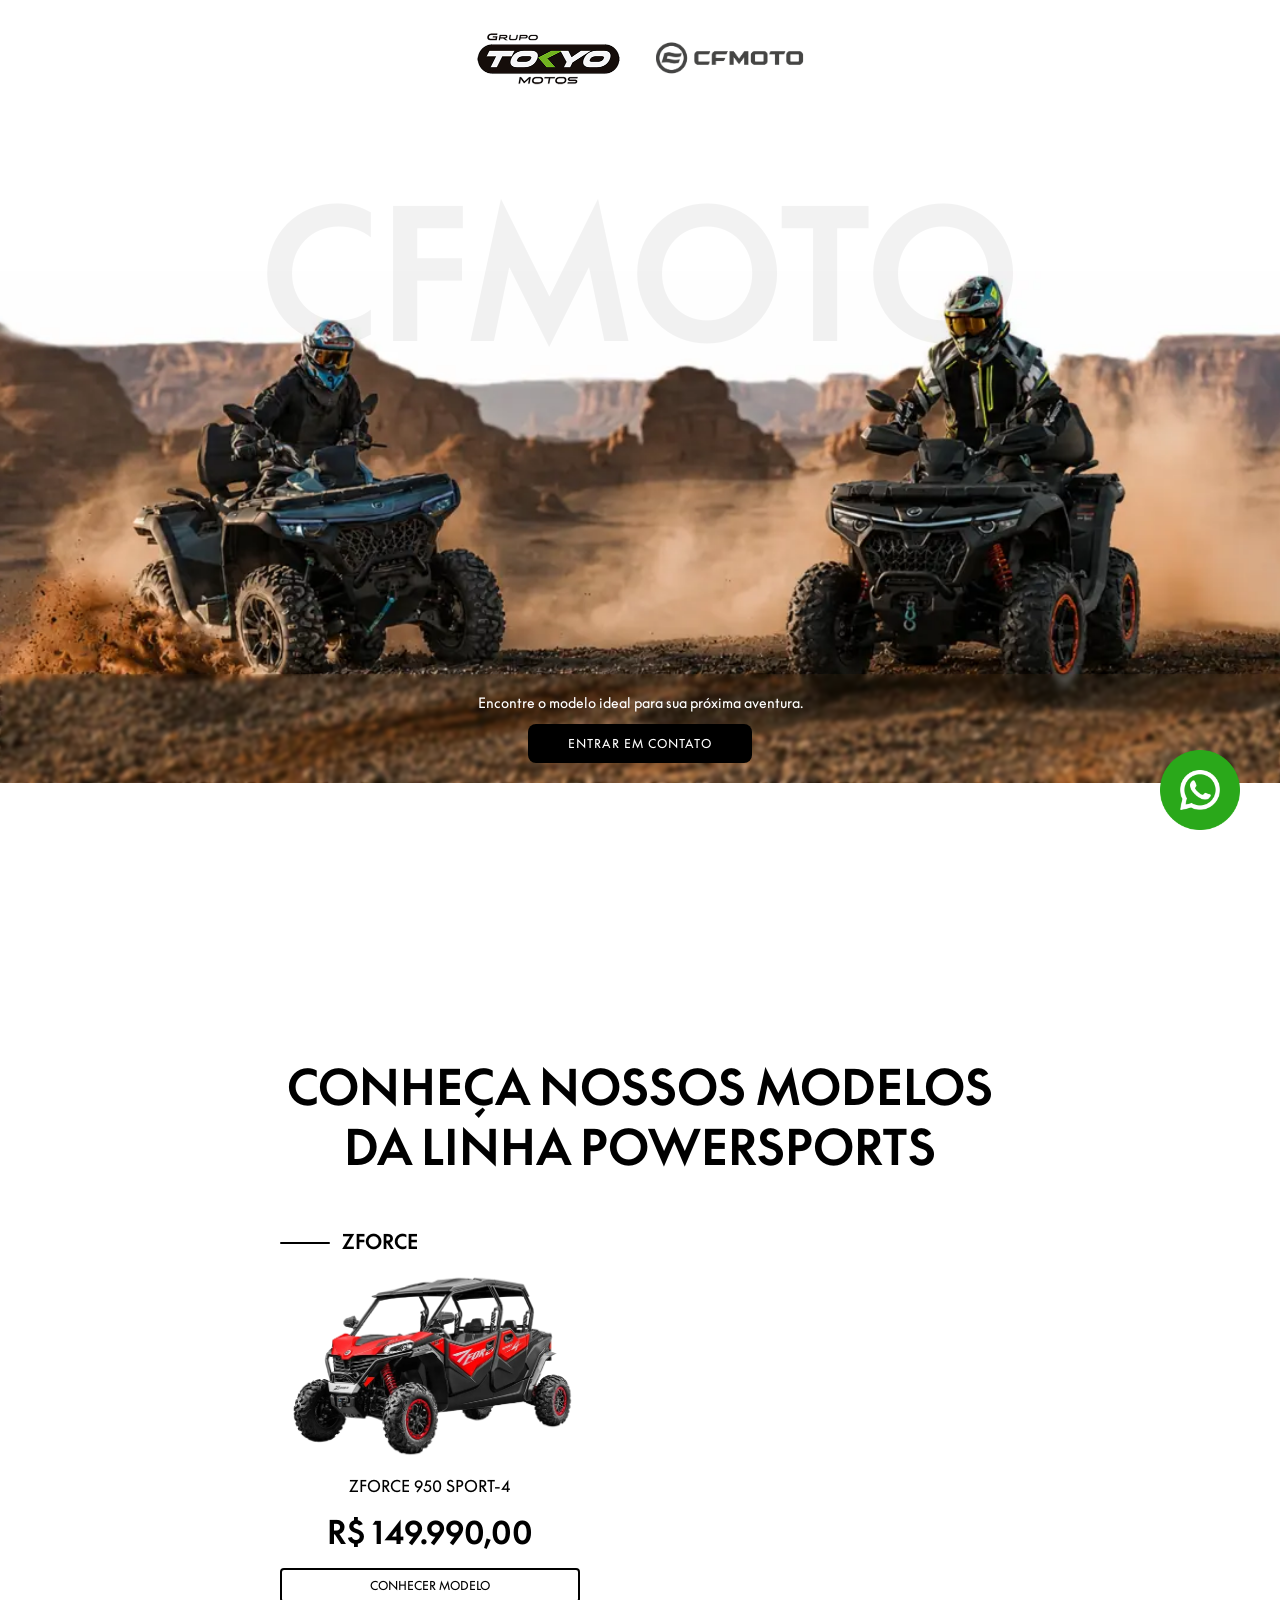
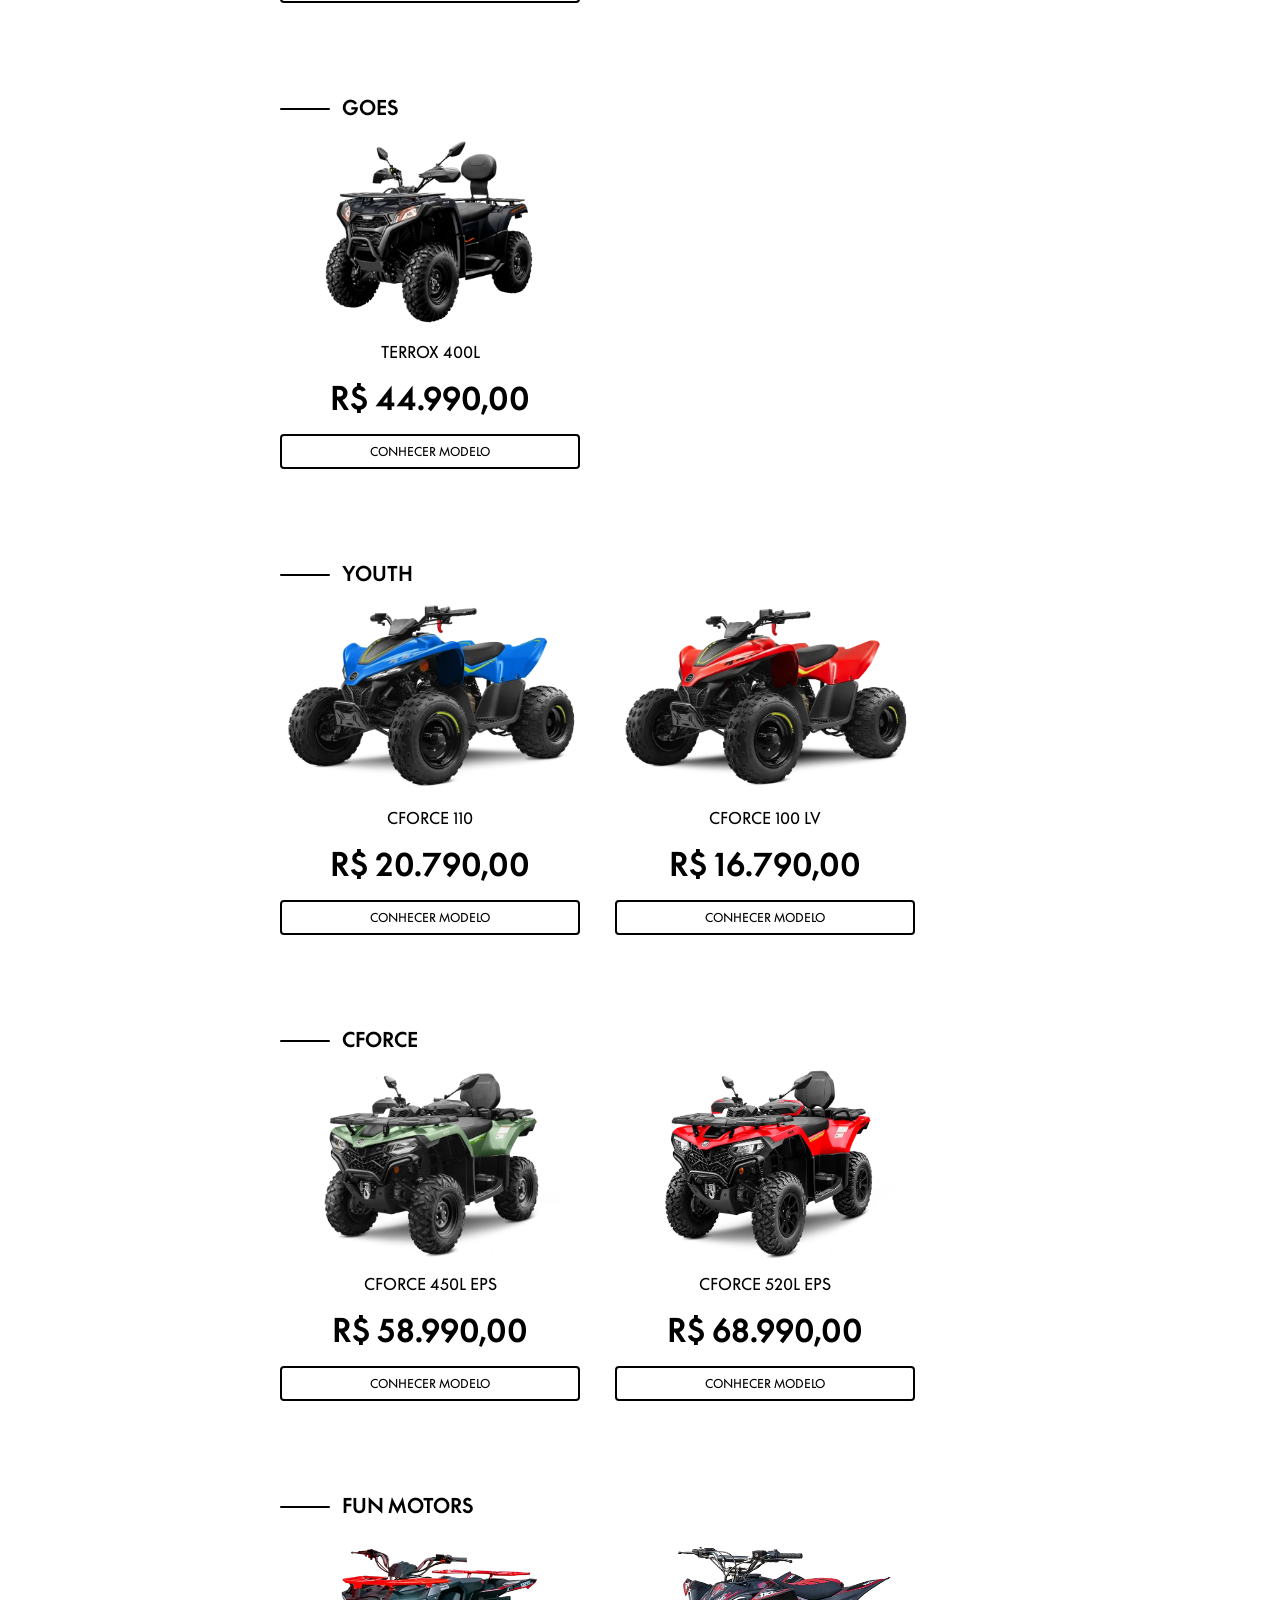
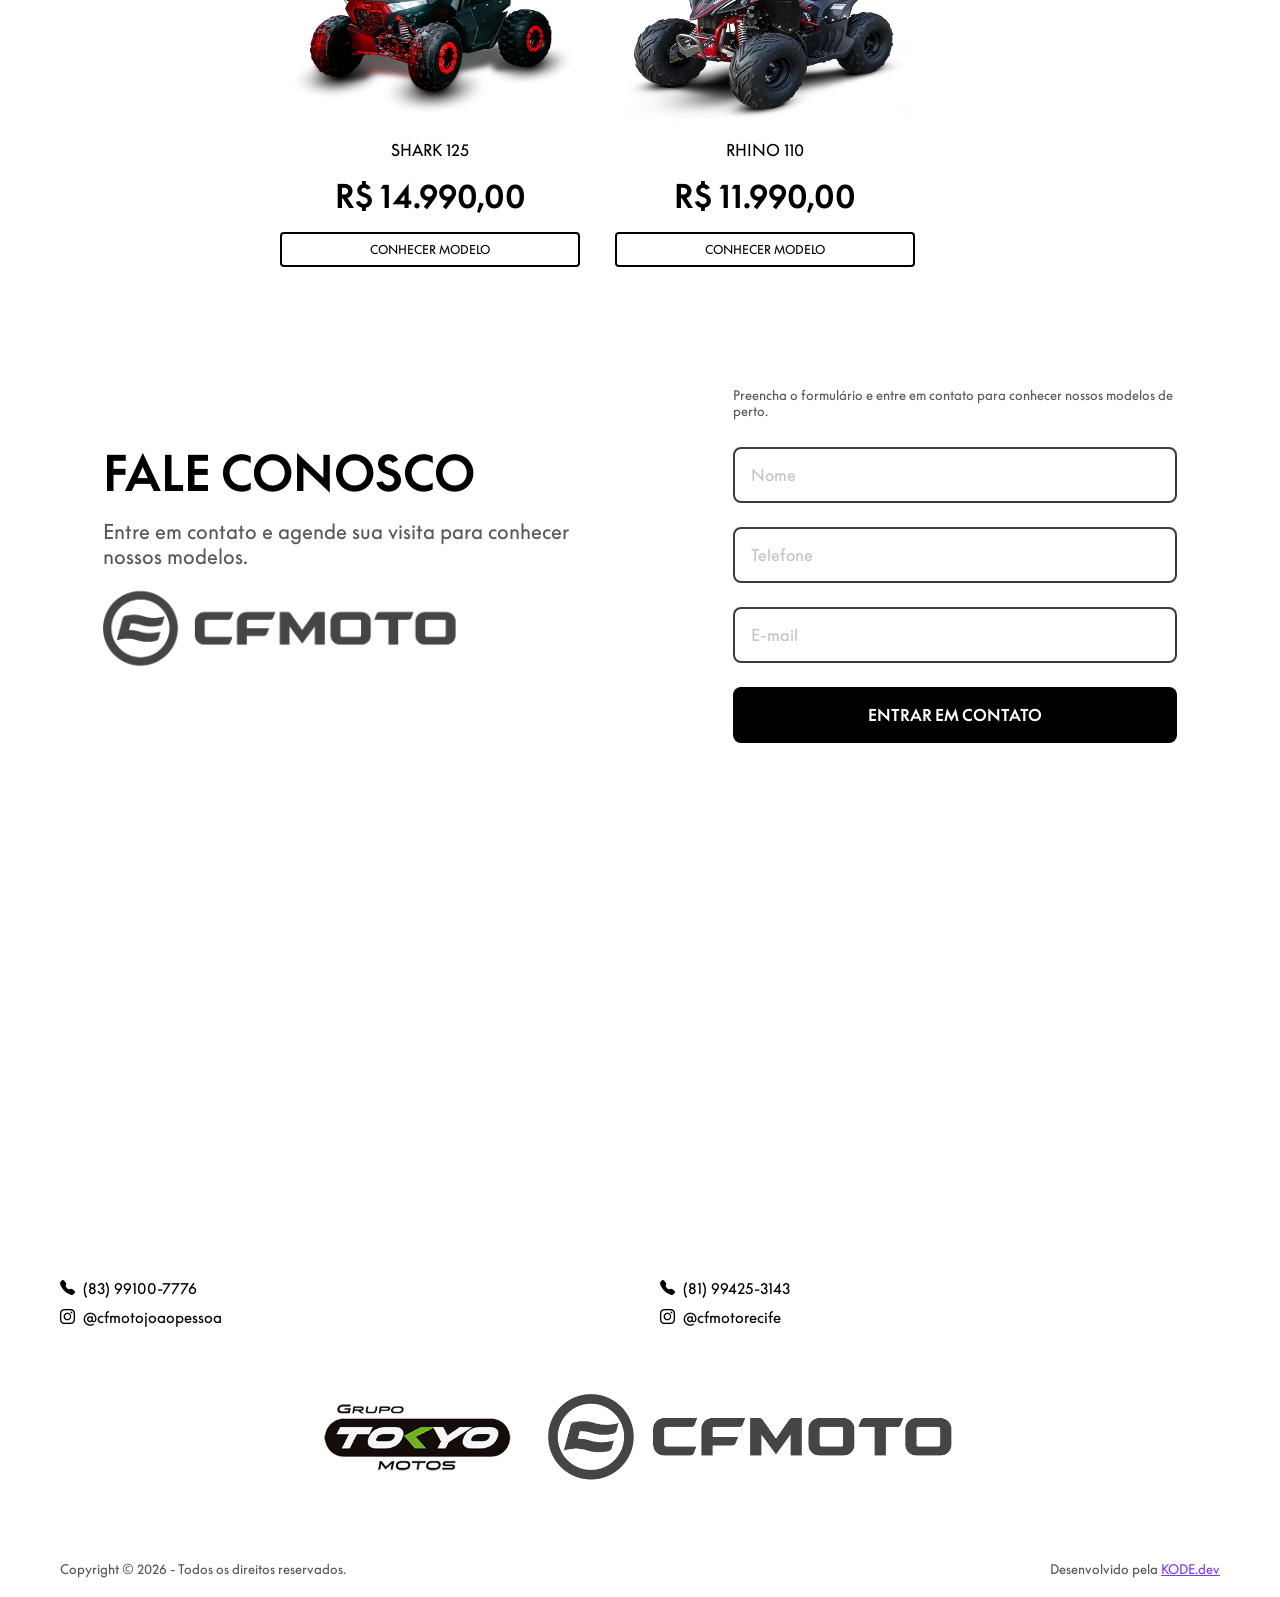
==== commit 83f07d85: "feat(section-veiculos): Adição de uma categoria e de um veículo desta categoria - Adição do "ZFORCE " ====
--- a/index.html
+++ b/index.html
@@ -55,6 +55,22 @@
 
       <!-- Container com os veículos da section -->
       <div class="veiculosContainer">
+
+        <!-- Modelos - Zforce -->
+        <div class="veiculosContent">
+          <h2 class="sectionVeiculosSubTitulo">ZFORCE</h2>
+
+          <div class="veiculos">
+            <!-- Veículo - ZFORCE 950 SPORT-4 -->
+            <article class="veiculo">
+              <img src="#" class="veiculoImg" alt="#">
+              <h3></h3>
+              <p></p>
+
+              <button class="btn-bordaPreta" data-id="0">Conhecer Modelo</button>
+            </article>
+          </div>
+        </div>
 
         <!-- Modelos - Goes -->
         <div class="veiculosContent">
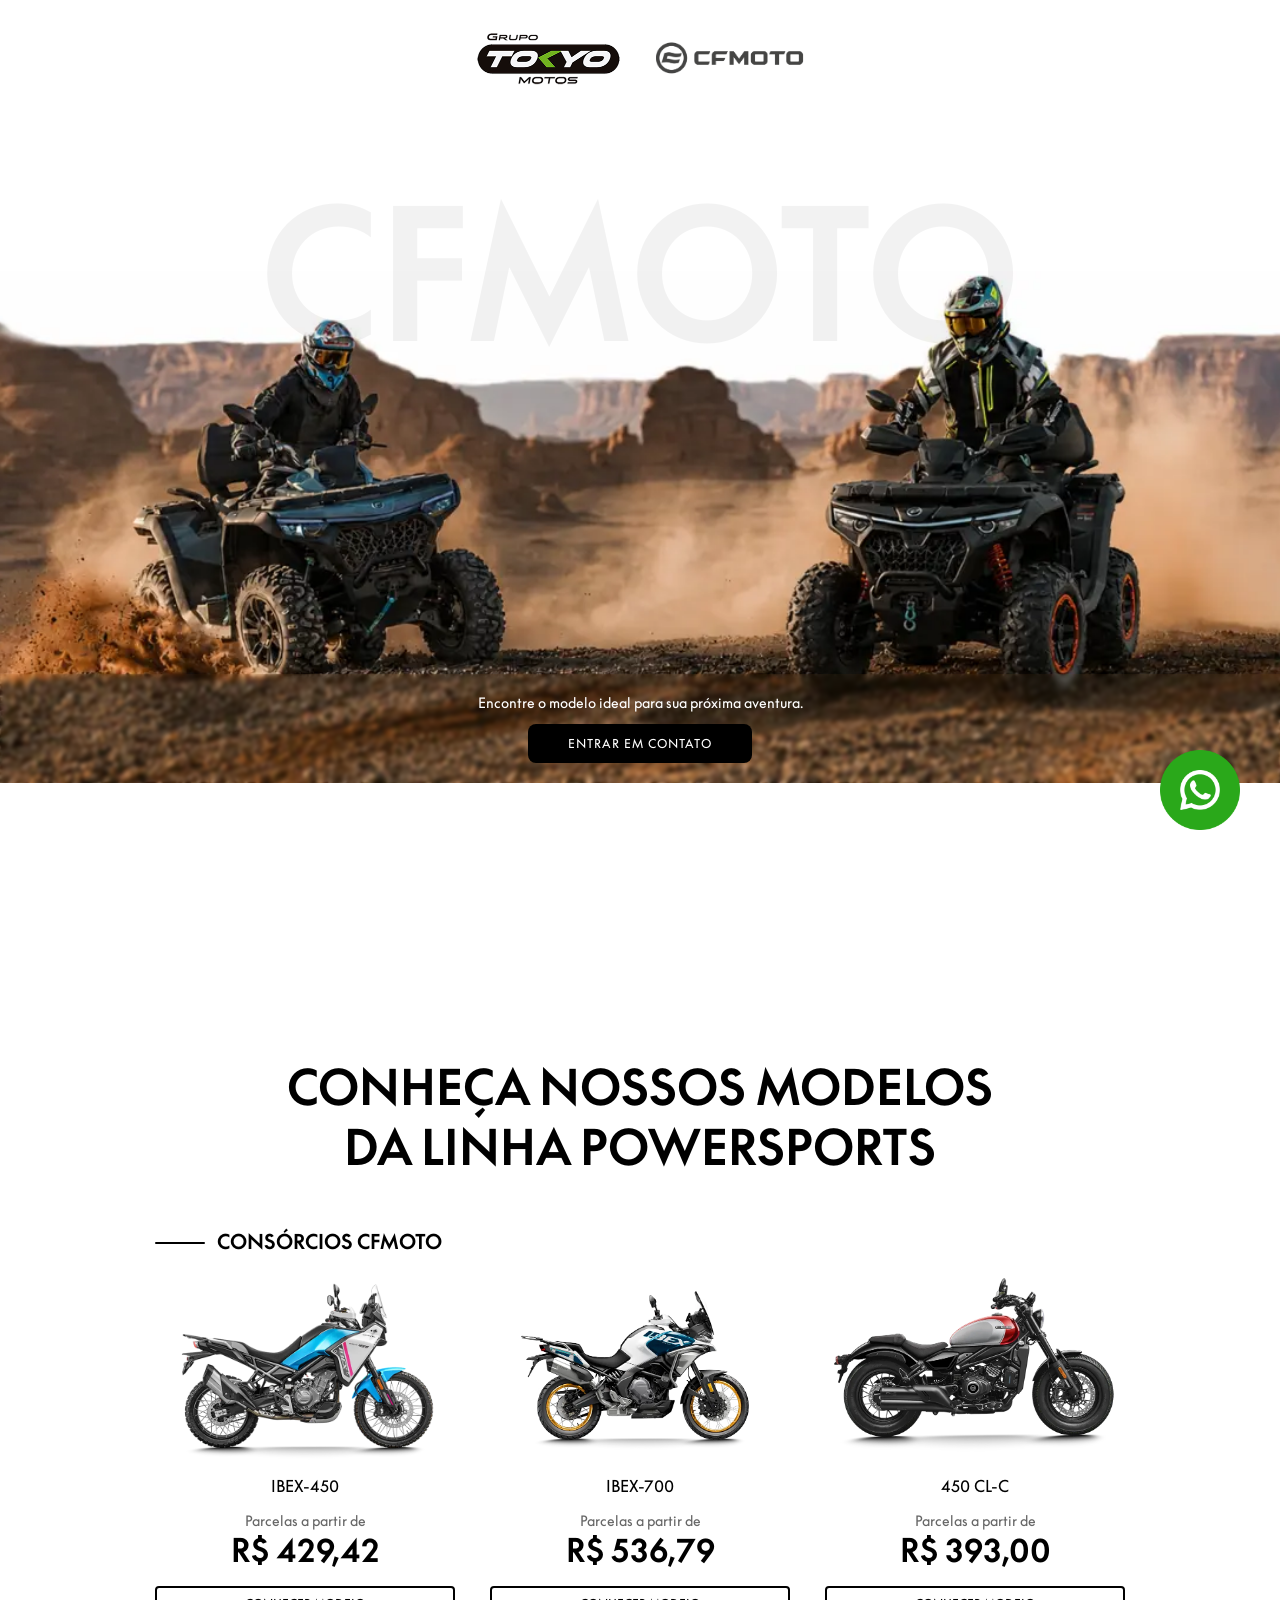
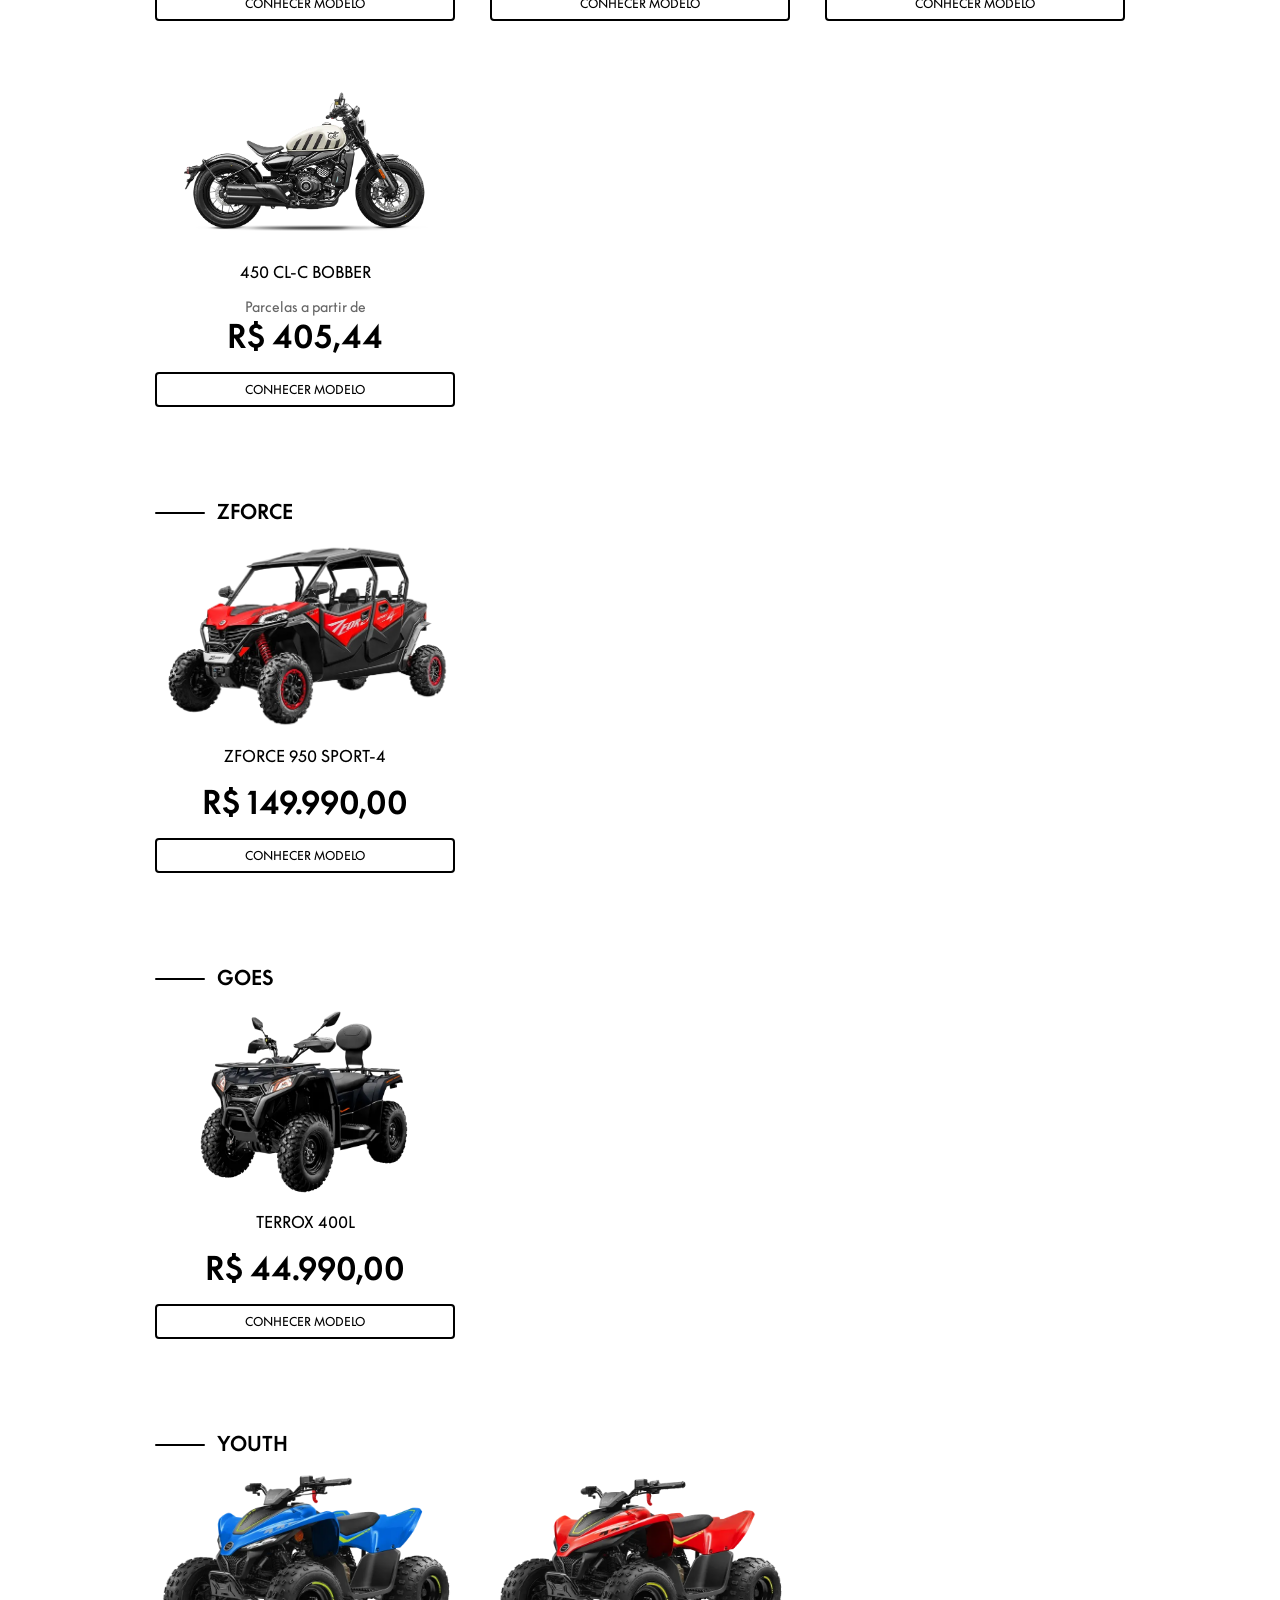
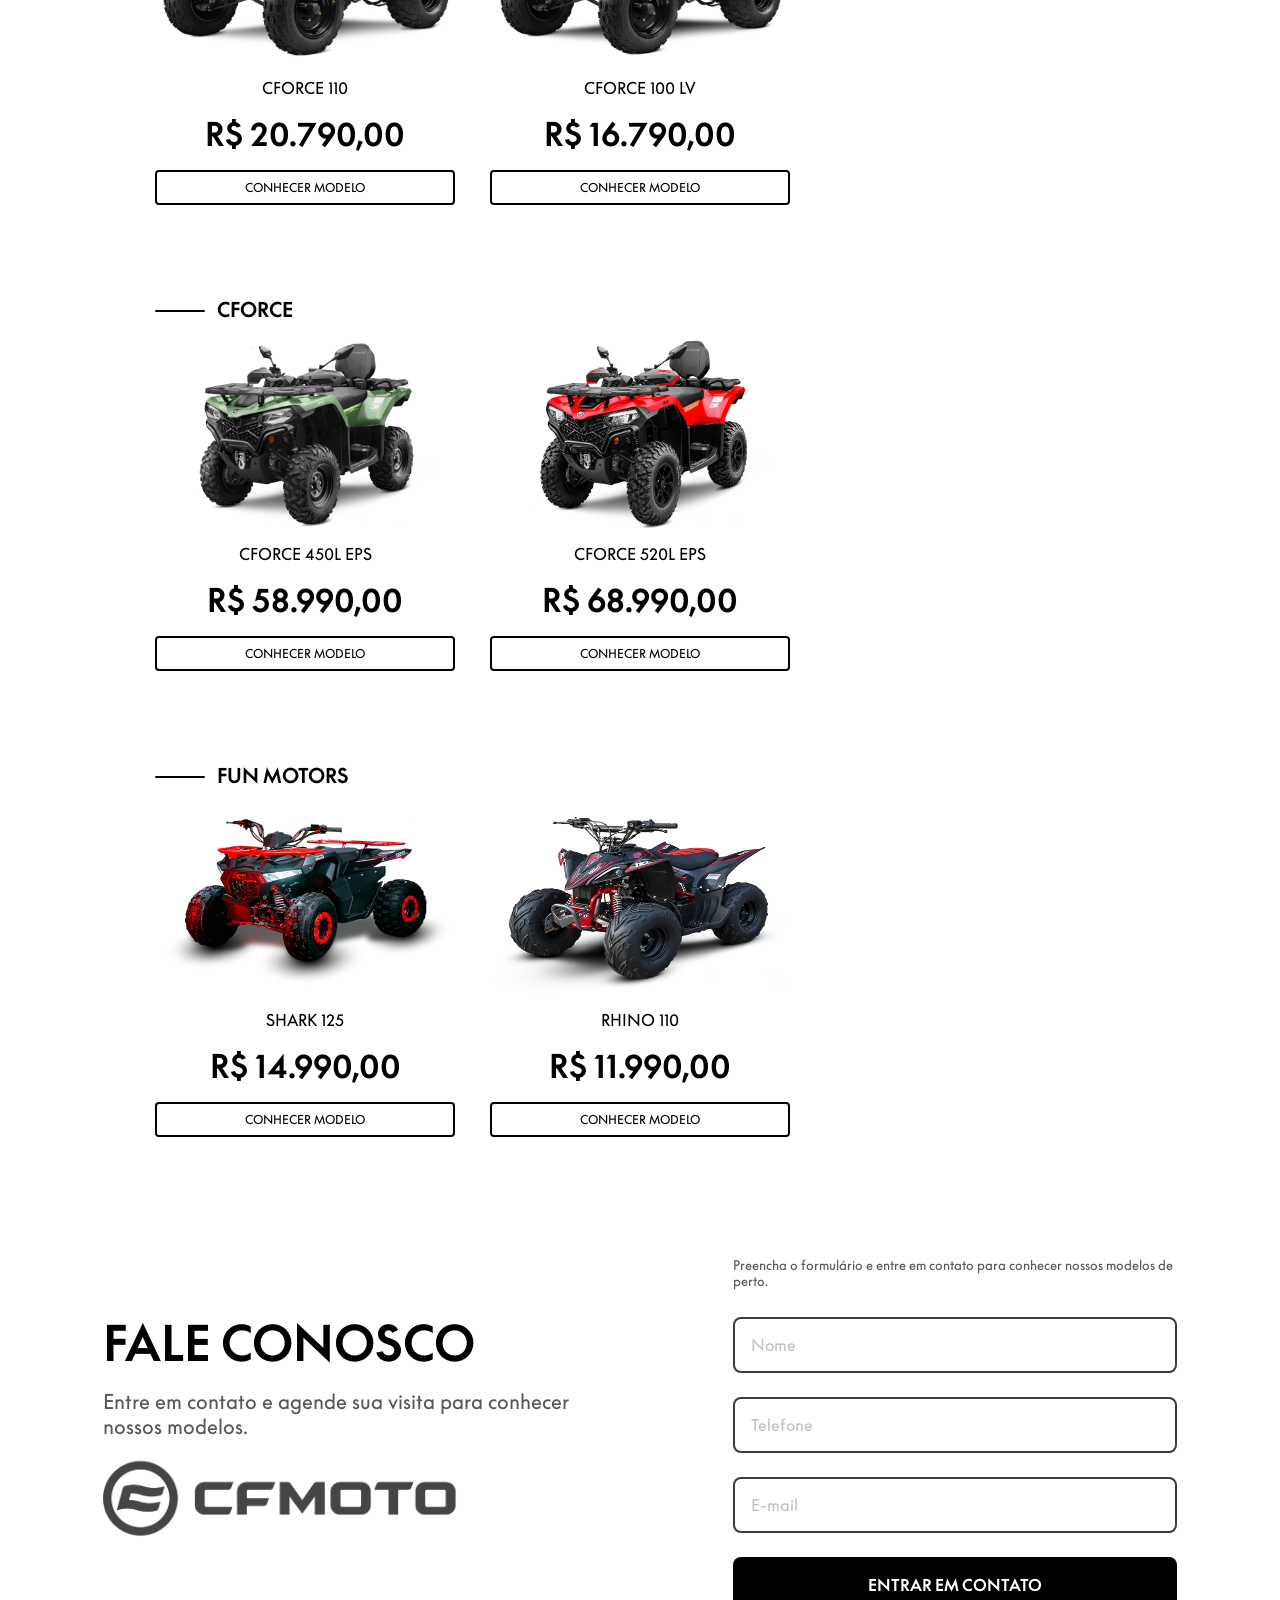
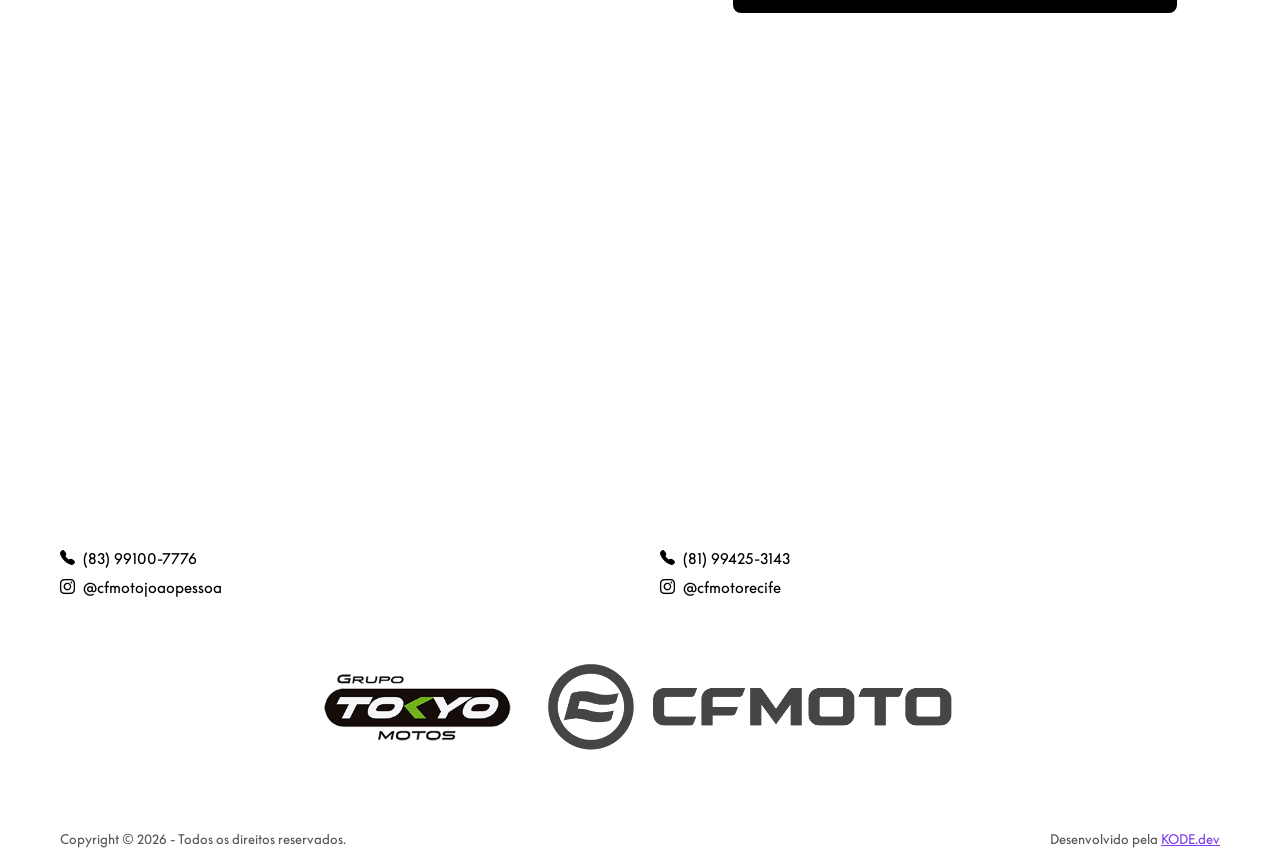
==== commit 1805d0bd: "feat(section-veiculos): Adição dos modelos de consórcio à seção de veículos" ====
--- a/index.html
+++ b/index.html
@@ -5,7 +5,7 @@
   <meta charset="UTF-8">
   <meta name="viewport" content="width=device-width, initial-scale=1.0">
   <title>CFMoto</title>
-  
+
   <link rel="icon" type="image/png" href="assets/favicon/favicon.png">
 
   <!-- CSS -->
@@ -56,6 +56,49 @@
       <!-- Container com os veículos da section -->
       <div class="veiculosContainer">
 
+        <!-- Modelos - CONSÓRCIOS -->
+        <div class="veiculosContent">
+          <h2 class="sectionVeiculosSubTitulo">CONSÓRCIOS CFMOTO</h2>
+
+          <div class="veiculos">
+            <!-- Veículo - IBEX-450 -->
+            <article class="veiculo">
+              <img src="#" class="veiculoImg" alt="#">
+              <h3></h3>
+              <p></p>
+
+              <button class="btn-bordaPreta" data-id="0">Conhecer Modelo</button>
+            </article>
+
+           <!-- Veículo - IBEX-700 -->
+            <article class="veiculo">
+              <img src="#" class="veiculoImg" alt="#">
+              <h3></h3>
+              <p></p>
+
+              <button class="btn-bordaPreta" data-id="1">Conhecer Modelo</button>
+            </article>
+
+            <!-- Veículo - 450 CL-C -->
+            <article class="veiculo">
+              <img src="#" class="veiculoImg" alt="#">
+              <h3></h3>
+              <p></p>
+
+              <button class="btn-bordaPreta" data-id="2">Conhecer Modelo</button>
+            </article>
+
+            <!-- Veículo - 450 CL-C BOBBER -->
+            <article class="veiculo">
+              <img src="#" class="veiculoImg" alt="#">
+              <h3></h3>
+              <p></p>
+
+              <button class="btn-bordaPreta" data-id="3">Conhecer Modelo</button>
+            </article>
+          </div>
+        </div>
+
         <!-- Modelos - Zforce -->
         <div class="veiculosContent">
           <h2 class="sectionVeiculosSubTitulo">ZFORCE</h2>
@@ -67,7 +110,7 @@
               <h3></h3>
               <p></p>
 
-              <button class="btn-bordaPreta" data-id="0">Conhecer Modelo</button>
+              <button class="btn-bordaPreta" data-id="4">Conhecer Modelo</button>
             </article>
           </div>
         </div>
@@ -83,7 +126,7 @@
               <h3></h3>
               <p></p>
 
-              <button class="btn-bordaPreta" data-id="1">Conhecer Modelo</button>
+              <button class="btn-bordaPreta" data-id="5">Conhecer Modelo</button>
             </article>
           </div>
         </div>
@@ -99,7 +142,7 @@
               <h3></h3>
               <p></p>
 
-              <button class="btn-bordaPreta" data-id="2">Conhecer Modelo</button>
+              <button class="btn-bordaPreta" data-id="6">Conhecer Modelo</button>
             </article>
 
             <!-- Veículo - CFORCE 100 LV -->
@@ -108,7 +151,7 @@
               <h3></h3>
               <p></p>
 
-              <button class="btn-bordaPreta" data-id="3">Conhecer Modelo</button>
+              <button class="btn-bordaPreta" data-id="7">Conhecer Modelo</button>
             </article>
           </div>
         </div>
@@ -124,7 +167,7 @@
               <h3></h3>
               <p></p>
 
-              <button class="btn-bordaPreta" data-id="4">Conhecer Modelo</button>
+              <button class="btn-bordaPreta" data-id="8">Conhecer Modelo</button>
             </article>
 
             <!-- Veículo - CFORCE 520L EPS -->
@@ -133,7 +176,7 @@
               <h3></h3>
               <p></p>
 
-              <button class="btn-bordaPreta" data-id="5">Conhecer Modelo</button>
+              <button class="btn-bordaPreta" data-id="9">Conhecer Modelo</button>
             </article>
           </div>
         </div>
@@ -149,7 +192,7 @@
               <h3></h3>
               <p></p>
 
-              <button class="btn-bordaPreta" data-id="6">Conhecer Modelo</button>
+              <button class="btn-bordaPreta" data-id="10">Conhecer Modelo</button>
             </article>
 
             <!-- Veículo - RHINO 110 -->
@@ -158,7 +201,7 @@
               <h3></h3>
               <p></p>
 
-              <button class="btn-bordaPreta" data-id="7">Conhecer Modelo</button>
+              <button class="btn-bordaPreta" data-id="11">Conhecer Modelo</button>
             </article>
           </div>
         </div>
@@ -195,7 +238,7 @@
         </div>
 
         <!-- Botão para o whatsapp -->
-        <button class="btn-bordaAzulCiano">fiquei interessado !!</button>
+        <button class="btn-bordaAzulCiano" id="btnFiqueiInteressado">fiquei interessado !!</button>
       </div>
     </div>
 
@@ -219,7 +262,7 @@
   </main>
 
   <footer class="footer">
-    <a href="https://wa.me/5581994253143?text=Olá!%20Vim%20pelo%20site%20e%20tenho%20interesse%20em%20um%20modelo.%20Poderia%20me%20passar%20mais%20detalhes%20e%20valores%3F" target="_blank"><img src="assets/icons/whatsapp.png" class="whatsappFlutuante" alt="Fale conosco pelo WhatsApp"></a>
+    <a href="https://wa.me/558131254455?text=Olá!%20Vim%20pelo%20site%20e%20tenho%20interesse%20em%20um%20modelo.%20Poderia%20me%20passar%20mais%20detalhes%20e%20valores%3F" target="_blank"><img src="assets/icons/whatsapp.png" class="whatsappFlutuante" alt="Fale conosco pelo WhatsApp"></a>
 
     <!-- Mapas + Contatos -->
     <div class="maps-row">
